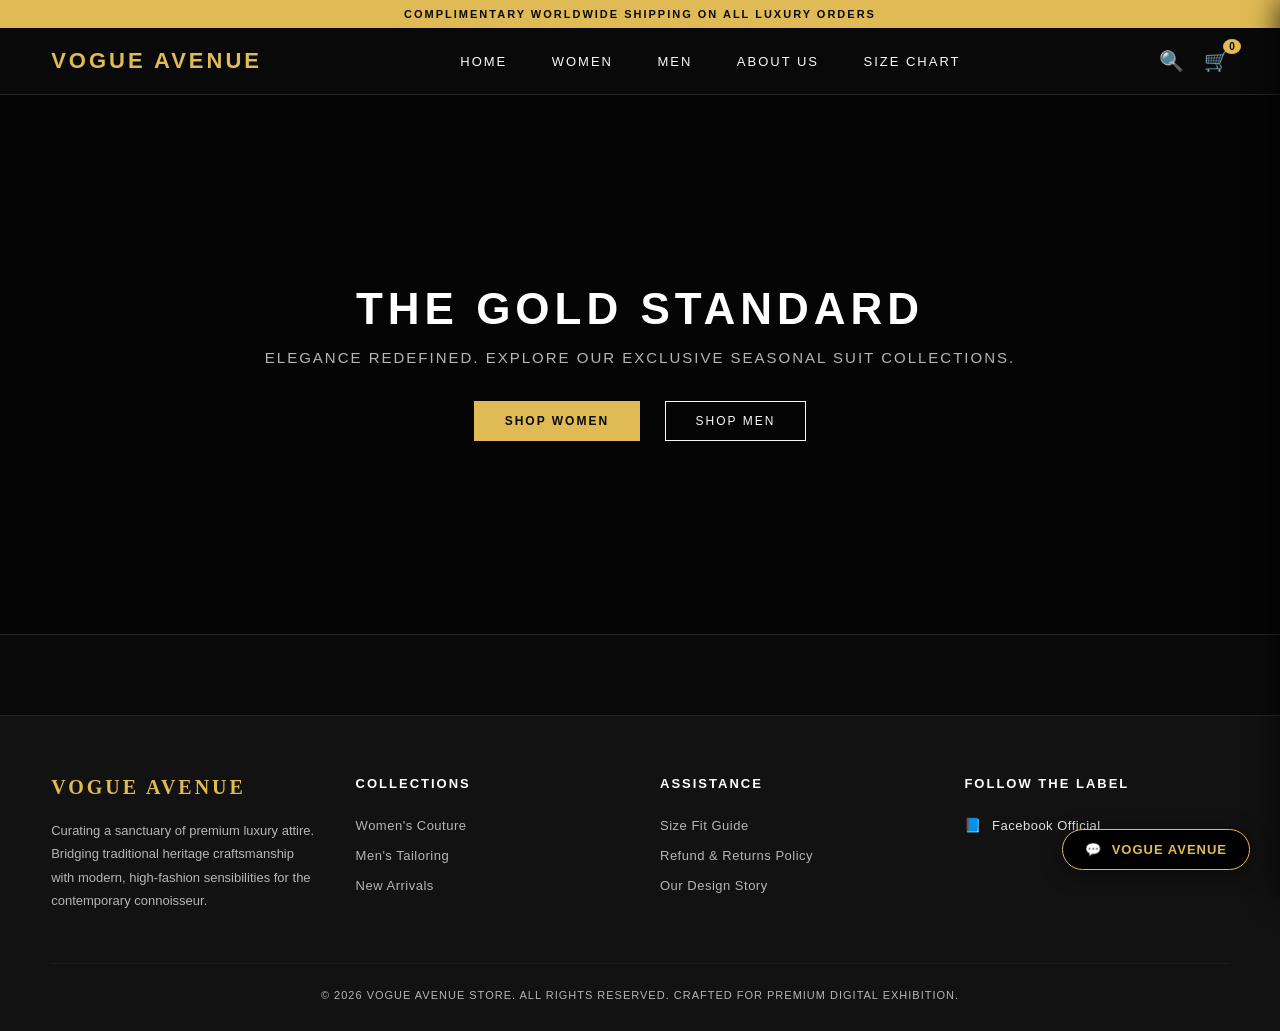
==== index.html @ 8bf95752 "Update index.html" ====
<!DOCTYPE html>
<html lang="en">
<head>
    <meta charset="UTF-8">
    <meta name="viewport" content="width=device-width, initial-scale=1.0">
    <title>Luxury Suits | Black & Gold Collection</title>
    <link rel="stylesheet" href="style.css">
    <link rel="stylesheet" href="https://cdnjs.cloudflare.com/ajax/libs/font-awesome/6.4.0/css/all.min.css">
</head>
<body>

    <div class="announcement-bar">
        Complimentary Worldwide Shipping on All Luxury Orders
    </div>

    <header class="main-header">
        <div class="logo">
            <a href="index.html">Vogue Avenue</a>
        </div>
        <nav class="nav-links">
            <a href="index.html" class="active">Home</a>
            <a href="women.html">Women</a>
            <a href="men.html">Men</a>
            <a href="about.html">About Us</a>
            <a href="size-chart.html">Size Chart</a>
        </nav>
        <div class="header-actions" style="display: flex; align-items: center; gap: 20px;">
            <button id="search-trigger-btn" class="cart-icon-btn" aria-label="Search Site">🔍</button>
            <button class="cart-icon-btn" id="cart-trigger">
                🛒 <span id="cart-count">0</span>
            </button>
        </div>
    </header>

    <div id="search-overlay" class="search-overlay">
        <button class="search-close-btn" id="search-close">&times;</button>
        <div class="search-container">
            <input type="text" id="search-input" placeholder="SEARCH VOGUE AVENUE..." autocomplete="off">
            <div id="search-results-grid" class="products-grid" style="margin-top: 40px;"></div>
        </div>
    </div>

    <section class="hero-banner">
        <div class="hero-content">
            <h1>THE GOLD STANDARD</h1>
            <p>Elegance redefined. Explore our exclusive seasonal suit collections.</p>
            <div class="hero-buttons">
                <a href="women.html" class="btn-gold">Shop Women</a>
                <a href="men.html" class="btn-outline">Shop Men</a>
            </div>
        </div>
    </section>

    <div id="cart-drawer" class="cart-drawer">
        <div class="cart-drawer-header">
            <h3>Your Shopping Bag</h3>
            <button id="cart-close-btn" class="close-btn">&times;</button>
        </div>
        <div id="cart-items-container" class="cart-items-container">
            <p class="empty-message">Your cart is currently empty.</p>
        </div>
        <div class="cart-drawer-footer">
            <div class="cart-total-row">
                <span>Subtotal:</span>
                <span id="cart-subtotal">$0.00</span>
            </div>
            <button class="btn-checkout" onclick="alert('Proceeding to secure checkout gateway...')">Proceed to Checkout</button>
        </div>
    </div>

    <div class="ai-chat-widget">
        <button class="chat-toggle-btn-floating" id="chat-toggle">
            <span>💬</span> Vogue Avenue
        </button>

        <div class="chat-window hidden" id="chat-window">
            <div class="chat-header">
                <div class="chat-avatar">VA</div>
                <div class="chat-status-info">
                    <h4>Vogue Avenue</h4>
                    <p><span class="status-dot"></span> AI Assistant</p>
                </div>
                <button class="chat-close-x" id="chat-close">&times;</button>
            </div>
            <div class="chat-messages" id="chat-messages">
                <div class="message incoming">
                    Welcome to Vogue Avenue. I am your digital concierge. How may I assist you with our collections today?
                </div>
            </div>
            <div class="chat-input-area">
                <input type="text" id="chat-input" placeholder="Ask about styles, sizes..." autocomplete="off">
                <button id="chat-send">Send</button>
            </div>
        </div>
    </div>

    <footer class="site-footer">
        <div class="footer-container">
            <div class="footer-column brand-column">
                <h3 class="footer-logo">Vogue Avenue</h3>
                <p class="footer-description">
                    Curating a sanctuary of premium luxury attire. Bridging traditional heritage craftsmanship with modern, high-fashion sensibilities for the contemporary connoisseur.
                </p>
            </div>
            <div class="footer-column">
                <h4>Collections</h4>
                <ul class="footer-links">
                    <li><a href="women.html">Women's Couture</a></li>
                    <li><a href="men.html">Men's Tailoring</a></li>
                    <li><a href="index.html">New Arrivals</a></li>
                </ul>
            </div>
            <div class="footer-column">
                <h4>Assistance</h4>
                <ul class="footer-links">
                    <li><a href="size-chart.html">Size Fit Guide</a></li>
                    <li><a href="refund-policy.html">Refund & Returns Policy</a></li>
                    <li><a href="about.html">Our Design Story</a></li>
                </ul>
            </div>
            <div class="footer-column">
                <h4>Follow The Label</h4>
                <ul class="footer-links social-links">
                    <li>
                        <a href="https://www.facebook.com/vogueavenuestore/" target="_blank" rel="noopener noreferrer" class="facebook-link">
                            <span class="social-icon">📘</span> Facebook Official
                        </a>
                    </li>
                </ul>
            </div>
        </div>
        <div class="footer-bottom">
            <p>&copy; 2026 Vogue Avenue Store. All Rights Reserved. Crafted for premium digital exhibition.</p>
        </div>
    </footer>

    <script src="app.js"></script>
</body>
</html>
---- style.css ----
/* --- Global Reset & Color Variables --- */
:root {
    --black-primary: #0A0A0A;
    --black-secondary: #121212;
    --gold-primary: #DFBA55;
    --gold-hover: #C59B27;
    --text-light: #F9F9F9;
    --text-muted: #B5B5B5;
    --border-color: #262626;
}

* {
    margin: 0;
    padding: 0;
    box-sizing: border-box;
    font-family: 'Cinzel', 'Didot', 'Helvetica Neue', sans-serif;
    scroll-behavior: smooth;
}

body {
    background-color: var(--black-primary);
    color: var(--text-light);
}

/* --- Layout Components --- */
.announcement-bar {
    background-color: var(--gold-primary);
    color: var(--black-primary);
    text-align: center;
    padding: 8px 0;
    font-size: 11px;
    letter-spacing: 2px;
    text-transform: uppercase;
    font-weight: bold;
}

.main-header {
    background-color: rgba(10, 10, 10, 0.95);
    border-bottom: 1px solid var(--border-color);
    display: flex;
    justify-content: space-between;
    align-items: center;
    padding: 20px 4%;
    position: sticky;
    top: 0;
    z-index: 100;
    backdrop-filter: blur(10px);
}

.logo a {
    color: var(--gold-primary);
    font-size: 22px;
    letter-spacing: 3px;
    text-decoration: none;
    font-weight: 700;
    text-transform: uppercase;
}

.nav-links a {
    color: var(--text-light);
    text-decoration: none;
    text-transform: uppercase;
    letter-spacing: 2px;
    font-size: 13px;
    margin: 0 20px;
    transition: color 0.3s ease;
}

.nav-links a:hover {
    color: var(--gold-primary);
}

.cart-icon-btn {
    background: none;
    border: none;
    color: var(--text-light);
    font-size: 20px;
    cursor: pointer;
    position: relative;
}

.cart-icon-btn:hover {
    color: var(--gold-primary);
}

#cart-count {
    position: absolute;
    top: -10px;
    right: -12px;
    background-color: var(--gold-primary);
    color: var(--black-primary);
    font-size: 10px;
    font-weight: bold;
    border-radius: 50%;
    padding: 2px 6px;
}

/* --- Hero Banner Section --- */
.hero-banner {
    background: linear-gradient(rgba(0,0,0,0.55), rgba(0,0,0,0.55)), url('https://images.unsplash.com/photo-1490481651871-ab68de25d43d?q=80&w=1920') no-repeat center center/cover;
    height: 60vh;
    display: flex;
    align-items: center;
    justify-content: center;
    text-align: center;
    border-bottom: 1px solid var(--border-color);
}

.hero-content h1 {
    font-size: 44px;
    letter-spacing: 5px;
    color: #FFF;
    margin-bottom: 15px;
    text-transform: uppercase;
}

.hero-content p {
    color: var(--text-muted);
    font-size: 15px;
    margin-bottom: 30px;
    letter-spacing: 2px;
    text-transform: uppercase;
}

/* --- Buttons --- */
.btn-gold, .btn-outline {
    display: inline-block;
    padding: 12px 30px;
    text-decoration: none;
    text-transform: uppercase;
    letter-spacing: 2px;
    font-size: 12px;
    margin: 5px 10px;
    transition: all 0.3s ease;
    cursor: pointer;
}

.btn-gold {
    background-color: var(--gold-primary);
    color: var(--black-primary);
    border: 1px solid var(--gold-primary);
    font-weight: bold;
}

.btn-gold:hover {
    background-color: var(--gold-hover);
    border-color: var(--gold-hover);
}

.btn-outline {
    background-color: transparent;
    color: var(--text-light);
    border: 1px solid var(--text-light);
}

.btn-outline:hover {
    border-color: var(--gold-primary);
    color: var(--gold-primary);
}

/* --- Product Display Layout --- */
.container {
    padding: 40px 4%;
}

.category-section {
    margin-bottom: 60px;
}

.section-title {
    text-align: center;
    font-size: 26px;
    letter-spacing: 4px;
    text-transform: uppercase;
    margin-bottom: 40px;
    color: #FFF;
}

.section-title::after {
    content: '';
    display: block;
    width: 50px;
    height: 1px;
    background-color: var(--gold-primary);
    margin: 15px auto 0;
}

.products-grid {
    display: grid;
    grid-template-columns: repeat(auto-fill, minmax(220px, 1fr));
    gap: 30px;
}

.product-card {
    background-color: var(--black-secondary);
    border: 1px solid var(--border-color);
    transition: transform 0.3s ease, border-color 0.3s ease;
    display: flex;
    flex-direction: column;
}

.product-card:hover {
    transform: translateY(-5px);
    border-color: var(--gold-primary);
}

.product-info {
    padding: 20px 15px;
    text-align: center;
    flex-grow: 1;
    display: flex;
    flex-direction: column;
    justify-content: space-between;
}

.product-title {
    font-size: 13px;
    letter-spacing: 1px;
    margin-bottom: 8px;
    color: var(--text-light);
    text-transform: uppercase;
}

.product-price {
    color: var(--gold-primary);
    font-weight: bold;
    font-size: 15px;
    margin-bottom: 15px;
}

.btn-add-cart {
    background-color: transparent;
    border: 1px solid var(--gold-primary);
    color: var(--gold-primary);
    padding: 10px 0;
    text-transform: uppercase;
    font-size: 11px;
    letter-spacing: 1px;
    cursor: pointer;
    transition: all 0.3s ease;
    width: 100%;
    font-weight: bold;
}

.btn-add-cart:hover {
    background-color: var(--gold-primary);
    color: var(--black-primary);
}

/* --- Dynamic Product Selection Modal System --- */
.product-modal-overlay {
    position: fixed;
    top: 0;
    left: 0;
    width: 100%;
    height: 100%;
    background-color: rgba(0, 0, 0, 0.85);
    z-index: 2500;
    backdrop-filter: blur(5px);
}

.product-modal {
    position: fixed;
    top: 50%;
    left: 50%;
    transform: translate(-50%, -50%);
    width: 90%;
    max-width: 700px;
    max-height: 85vh;
    background-color: var(--black-secondary);
    border: 1px solid var(--border-color);
    box-shadow: 0 20px 50px rgba(0,0,0,0.7);
    z-index: 2600;
    overflow-y: auto;
    animation: modalReveal 0.35s cubic-bezier(0.25, 1, 0.5, 1) forwards;
}

@keyframes modalReveal {
    from { opacity: 0; transform: translate(-50%, -46%) scale(0.96); }
    to { opacity: 1; transform: translate(-50%, -50%) scale(1); }
}

.modal-close-btn {
    position: absolute;
    top: 15px;
    right: 20px;
    background: none;
    border: none;
    color: var(--text-light);
    font-size: 30px;
    cursor: pointer;
    z-index: 10;
    transition: color 0.2s;
}

.modal-close-btn:hover {
    color: var(--gold-primary);
}

.modal-content {
    display: flex;
    flex-direction: column;
}

@media (min-width: 650px) {
    .modal-content {
        flex-direction: row;
    }
    .modal-image {
        width: 45%;
    }
    .modal-details {
        width: 55%;
    }
}

.modal-image img {
    width: 100%;
    height: 100%;
    min-height: 350px;
    object-fit: cover;
}

.modal-details {
    padding: 35px 25px;
    display: flex;
    flex-direction: column;
    justify-content: center;
}

.modal-details h2 {
    font-size: 20px;
    letter-spacing: 2px;
    margin-bottom: 10px;
    text-transform: uppercase;
    color: #FFF;
}

.modal-price {
    color: var(--gold-primary);
    font-size: 18px;
    font-weight: bold;
    margin-bottom: 25px;
}

.btn-add-to-cart-modal {
    background-color: var(--gold-primary);
    color: var(--black-primary);
    border: 1px solid var(--gold-primary);
    padding: 12px 0;
    text-transform: uppercase;
    font-weight: bold;
    letter-spacing: 2px;
    cursor: pointer;
    transition: all 0.3s ease;
    width: 100%;
    margin-top: 15px;
}

.btn-add-to-cart-modal:hover {
    background-color: var(--gold-hover);
    border-color: var(--gold-hover);
}

/* --- Interactive Cart Drawer --- */
.cart-drawer {
    position: fixed;
    top: 0;
    right: -360px;
    width: 360px;
    height: 100%;
    background-color: var(--black-secondary);
    border-left: 1px solid var(--border-color);
    box-shadow: -5px 0 25px rgba(0,0,0,0.6);
    z-index: 1000;
    transition: right 0.3s ease;
    display: flex;
    flex-direction: column;
}

.cart-drawer.open {
    right: 0;
}

.cart-drawer-header {
    padding: 20px;
    border-bottom: 1px solid var(--border-color);
    display: flex;
    justify-content: space-between;
    align-items: center;
}

.cart-drawer-header h3 {
    text-transform: uppercase;
    letter-spacing: 2px;
    font-size: 15px;
}

.close-btn {
    background: none;
    border: none;
    color: var(--text-light);
    font-size: 28px;
    cursor: pointer;
}

.cart-items-container {
    padding: 20px;
    flex-grow: 1;
    overflow-y: auto;
}

.empty-message {
    text-align: center;
    color: var(--text-muted);
    margin-top: 40px;
    font-size: 13px;
    letter-spacing: 1px;
}

.cart-item {
    display: flex;
    align-items: center;
    margin-bottom: 15px;
    border-bottom: 1px solid var(--border-color);
    padding-bottom: 15px;
}

.cart-item-details {
    flex-grow: 1;
}

.cart-item-title {
    font-size: 12px;
    margin-bottom: 4px;
    text-transform: uppercase;
    letter-spacing: 0.5px;
}

.cart-item-price {
    color: var(--gold-primary);
    font-size: 13px;
    font-weight: bold;
}

.cart-item-remove {
    background: none;
    border: none;
    color: #C94C4C;
    cursor: pointer;
    font-size: 11px;
    text-transform: uppercase;
    letter-spacing: 1px;
    margin-top: 5px;
}

.cart-drawer-footer {
    padding: 20px;
    border-top: 1px solid var(--border-color);
    background-color: var(--black-primary);
}

.cart-total-row {
    display: flex;
    justify-content: space-between;
    margin-bottom: 15px;
    font-size: 15px;
    letter-spacing: 1px;
    text-transform: uppercase;
}

.btn-checkout {
    width: 100%;
    background-color: var(--gold-primary);
    color: var(--black-primary);
    border: none;
    padding: 12px 0;
    text-transform: uppercase;
    font-weight: bold;
    letter-spacing: 2px;
    cursor: pointer;
    transition: background-color 0.3s;
}

.btn-checkout:hover {
    background-color: var(--gold-hover);
}

.cart-overlay {
    display: none;
    position: fixed;
    top: 0;
    left: 0;
    width: 100%;
    height: 100%;
    background-color: rgba(0,0,0,0.75);
    z-index: 999;
}

.cart-overlay.visible {
    display: block;
}

.main-footer {
    text-align: center;
    padding: 40px 0;
    border-top: 1px solid var(--border-color);
    font-size: 11px;
    color: var(--text-muted);
    letter-spacing: 1px;
}

/* --- Product Variants Styles --- */
.product-variants {
    margin-top: 5px;
    margin-bottom: 15px;
    display: flex;
    flex-direction: column;
    gap: 15px;
}

.variant-section {
    display: flex;
    flex-direction: column;
    gap: 6px;
}

.variant-label {
    font-size: 11px;
    text-transform: uppercase;
    letter-spacing: 1px;
    color: var(--text-muted);
    text-align: left;
    font-weight: 600;
}

/* Color Swatches */
.color-swatches {
    display: flex;
    justify-content: flex-start;
    gap: 10px;
    flex-wrap: wrap;
    max-width: 100%;
    padding: 2px 0;
}

.swatch {
    width: 24px;
    height: 24px;
    border-radius: 50%;
    border: 2px solid #222;
    cursor: pointer;
    transition: all 0.2s ease;
}

.swatch:hover {
    transform: scale(1.15);
}

.swatch.active {
    border-color: var(--gold-primary);
    box-shadow: 0 0 8px rgba(223, 186, 85, 0.6);
}

/* Size Options Selector */
.size-selector {
    width: 100%;
    background-color: var(--black-primary);
    color: var(--text-light);
    border: 1px solid var(--border-color);
    padding: 8px 12px;
    font-size: 12px;
    letter-spacing: 1px;
    text-transform: uppercase;
    outline: none;
    cursor: pointer;
    transition: border-color 0.3s ease;
}

.size-selector:focus {
    border-color: var(--gold-primary);
}

/* Product Card Image Container */
.image-container {
    position: relative;
    width: 100%;
    height: 340px;
    overflow: hidden;
    background-color: #000;
}

.product-image {
    width: 100%;
    height: 100%;
    object-fit: cover;
    transition: transform 0.5s ease;
}

.product-card:hover .product-image {
    transform: scale(1.04);
}

/* Cart Item Variant Metadata Display */
.cart-item-meta {
    font-size: 11px;
    color: var(--text-muted);
    text-transform: uppercase;
    letter-spacing: 0.5px;
    margin-top: 3px;
    margin-bottom: 5px;
}

/* --- AI Chatbot Widget --- */
.ai-chat-widget {
    position: fixed;
    bottom: 30px;
    right: 30px;
    z-index: 2000;
}

.chat-toggle-btn-floating {
    display: flex;
    align-items: center;
    gap: 10px;
    background-color: #000000;
    color: var(--gold-primary);
    border: 1px solid var(--gold-primary);
    padding: 12px 22px;
    border-radius: 50px;
    cursor: pointer;
    font-size: 13px;
    font-weight: 600;
    letter-spacing: 1px;
    text-transform: uppercase;
    box-shadow: 0 4px 20px rgba(0, 0, 0, 0.5);
    transition: all 0.3s ease;
}

.chat-toggle-btn-floating:hover {
    background-color: var(--gold-primary);
    color: #000000;
    transform: translateY(-2px);
}

.chat-window {
    position: absolute;
    bottom: 70px;
    right: 0;
    width: 350px;
    height: 480px;
    background-color: #0F0F0F;
    border: 1px solid var(--border-color);
    border-radius: 8px;
    box-shadow: 0 10px 40px rgba(0, 0, 0, 0.6);
    display: flex;
    flex-direction: column;
    overflow: hidden;
    transition: opacity 0.3s ease, transform 0.3s ease;
}

/* --- Utility Toggle States for Chat Window --- */
.chat-window.hidden {
    display: none !important;
    opacity: 0;
    pointer-events: none;
    transform: translateY(20px);
}

.chat-window.active {
    display: flex !important;
    opacity: 1;
    pointer-events: auto;
    transform: translateY(0);
    transition: opacity 0.3s ease, transform 0.3s ease;
}

/* Floating button initialization smoothing */
.chat-toggle-btn-floating {
    transition: transform 0.2s ease, background-color 0.2s ease;
}
.chat-header {
    display: flex;
    align-items: center;
    padding: 15px 20px;
    background-color: #000000;
    border-bottom: 1px solid var(--border-color);
}

.chat-avatar {
    width: 32px;
    height: 32px;
    background-color: #1A1A1A;
    border-radius: 50%;
    display: flex;
    align-items: center;
    justify-content: center;
    color: var(--gold-primary);
    margin-right: 12px;
    font-weight: bold;
    font-size: 14px;
}

.chat-status-info h4 {
    color: #ffffff;
    margin: 0;
    font-size: 14px;
    letter-spacing: 0.5px;
    text-transform: uppercase;
}

.chat-status-info p {
    color: #888888;
    margin: 2px 0 0 0;
    font-size: 11px;
    display: flex;
    align-items: center;
    gap: 5px;
}

.status-dot {
    width: 6px;
    height: 6px;
    background-color: #00ff66;
    border-radius: 50%;
}

.chat-close-x {
    background: none;
    border: none;
    color: #ffffff;
    font-size: 22px;
    cursor: pointer;
    margin-left: auto;
    opacity: 0.7;
    transition: opacity 0.2s;
}

.chat-close-x:hover {
    opacity: 1;
    color: var(--gold-primary);
}

.chat-messages {
    flex: 1;
    padding: 20px;
    overflow-y: auto;
    display: flex;
    flex-direction: column;
    gap: 15px;
}

.message {
    max-width: 80%;
    padding: 10px 14px;
    border-radius: 6px;
    font-size: 13px;
    line-height: 1.5;
}

.message.incoming {
    background-color: var(--black-secondary);
    color: #E0E0E0;
    align-self: flex-start;
    border: 1px solid var(--border-color);
}

.message.outgoing {
    background-color: var(--gold-primary);
    color: #000000;
    align-self: flex-end;
    font-weight: 500;
}

.chat-input-area {
    display: flex;
    padding: 15px;
    background-color: #000000;
    border-top: 1px solid var(--border-color);
    gap: 10px;
}

.chat-input-area input {
    flex: 1;
    background-color: var(--black-secondary);
    border: 1px solid var(--border-color);
    color: #ffffff;
    padding: 10px 15px;
    border-radius: 4px;
    font-size: 13px;
    outline: none;
}

.chat-input-area input:focus {
    border-color: var(--gold-primary);
}

.chat-input-area button {
    background: none;
    border: none;
    color: var(--gold-primary);
    font-size: 15px;
    cursor: pointer;
    padding: 0 5px;
}

/* --- Site-Wide Search Overlay --- */
.search-overlay {
    position: fixed;
    top: 0;
    left: 0;
    width: 100%;
    height: 100%;
    background-color: rgba(10, 10, 10, 0.98);
    z-index: 3000;
    display: none;
    flex-direction: column;
    padding: 80px 4%;
    overflow-y: auto;
}

.search-overlay.active {
    display: flex;
}

.search-container {
    max-width: 1200px;
    width: 100%;
    margin: 0 auto;
}

#search-input {
    width: 100%;
    background: transparent;
    border: none;
    border-bottom: 2px solid var(--border-color);
    color: #FFF;
    font-size: 32px;
    font-family: 'Cinzel', serif;
    letter-spacing: 2px;
    padding: 15px 0;
    outline: none;
    text-transform: uppercase;
    transition: border-color 0.3s ease;
}

#search-input:focus {
    border-color: var(--gold-primary);
}

.search-close-btn {
    position: absolute;
    top: 30px;
    right: 4%;
    background: none;
    border: none;
    color: #FFF;
    font-size: 40px;
    cursor: pointer;
    transition: color 0.2s;
}

.search-close-btn:hover {
    color: var(--gold-primary);
}

/* --- Sophisticated Site Footer Layout --- */
/* --- Sophisticated Site Footer Layout --- */
.site-footer {
    background-color: var(--black-secondary) !important;
    border-top: 1px solid var(--border-color);
    padding: 60px 4% 30px 4% !important;
    margin-top: 80px;
    display: block !important;
    position: relative !important;
    clear: both !important;
    width: 100%;
}

.footer-container {
    max-width: 1200px;
    margin: 0 auto;
    display: grid;
    grid-template-columns: repeat(auto-fit, minmax(220px, 1fr));
    gap: 40px;
}

.footer-column {
    display: flex;
    flex-direction: column;
    align-items: flex-start;
    text-align: left;
}

.footer-column h4 {
    color: #FFFFFF;
    font-size: 13px;
    text-transform: uppercase;
    letter-spacing: 2px;
    margin-bottom: 25px;
    font-weight: 600;
}

.footer-logo {
    color: var(--gold-primary);
    font-family: 'Cinzel', serif;
    font-size: 20px;
    letter-spacing: 3px;
    text-transform: uppercase;
    margin-bottom: 20px;
}

.footer-description {
    color: var(--text-muted);
    font-size: 13px;
    line-height: 1.8;
}

/* Complete removal of bullet points and browser default spacing */
.footer-links {
    list-style: none !important;
    list-style-type: none !important;
    padding: 0 !important;
    margin: 0 !important;
    text-align: left;
}

.footer-links li {
    list-style: none !important;
    list-style-type: none !important;
    padding: 0 !important;
    margin-bottom: 12px;
}

.footer-links a {
    color: var(--text-muted);
    text-decoration: none;
    font-size: 13px;
    letter-spacing: 0.5px;
    transition: color 0.2s ease, padding-left 0.2s ease;
    display: inline-block;
}

.footer-links a:hover {
    color: var(--gold-primary);
    padding-left: 4px;
}

.social-links a.facebook-link {
    color: #E0E0E0;
    font-weight: 500;
}

.social-links a.facebook-link:hover {
    color: var(--gold-primary);
}

.social-icon {
    margin-right: 6px;
    font-size: 14px;
}

/* Legal Footer Ribbon */
.footer-bottom {
    max-width: 1200px;
    margin: 50px auto 0 auto;
    padding-top: 25px;
    border-top: 1px solid var(--border-color);
    text-align: center;
    width: 100%;
}

.footer-bottom p {
    font-size: 11px;
    color: var(--text-muted);
    letter-spacing: 1px;
    text-transform: uppercase;
}

/* Responsive Overrides */
@media (max-width: 768px) {
    .footer-container {
        grid-template-columns: 1fr;
        gap: 35px;
        text-align: center;
    }
    .footer-column {
        align-items: center;
        text-align: center;
    }
    .footer-links {
        text-align: center;
    }
    .footer-links a:hover {
        padding-left: 0;
    }
}

/* Facebook Specific Highlight Style */
.social-links a.facebook-link {
    color: #E0E0E0;
    font-weight: 500;
}

.social-links a.facebook-link:hover {
    color: #4267B2; /* Subtle structural brand nod on absolute hover focus */
}

.social-icon {
    margin-right: 6px;
    font-size: 14px;
}

/* Legal Footer Ribbon */
.footer-bottom {
    max-width: 1200px;
    margin: 50px auto 0 auto;
    padding-top: 25px;
    border-top: 1px solid rgba(255, 255, 255, 0.05);
    text-align: center;
}

.footer-bottom p {
    font-size: 11px;
    color: var(--text-muted);
    letter-spacing: 1px;
    text-transform: uppercase;
}

/* Mobile Responsiveness Adjustment */
@media (max-width: 768px) {
    .footer-container {
        grid-template-columns: 1fr;
        gap: 30px;
        text-align: center;
    }
    
    .footer-links a:hover {
        padding-left: 0;
    }
}
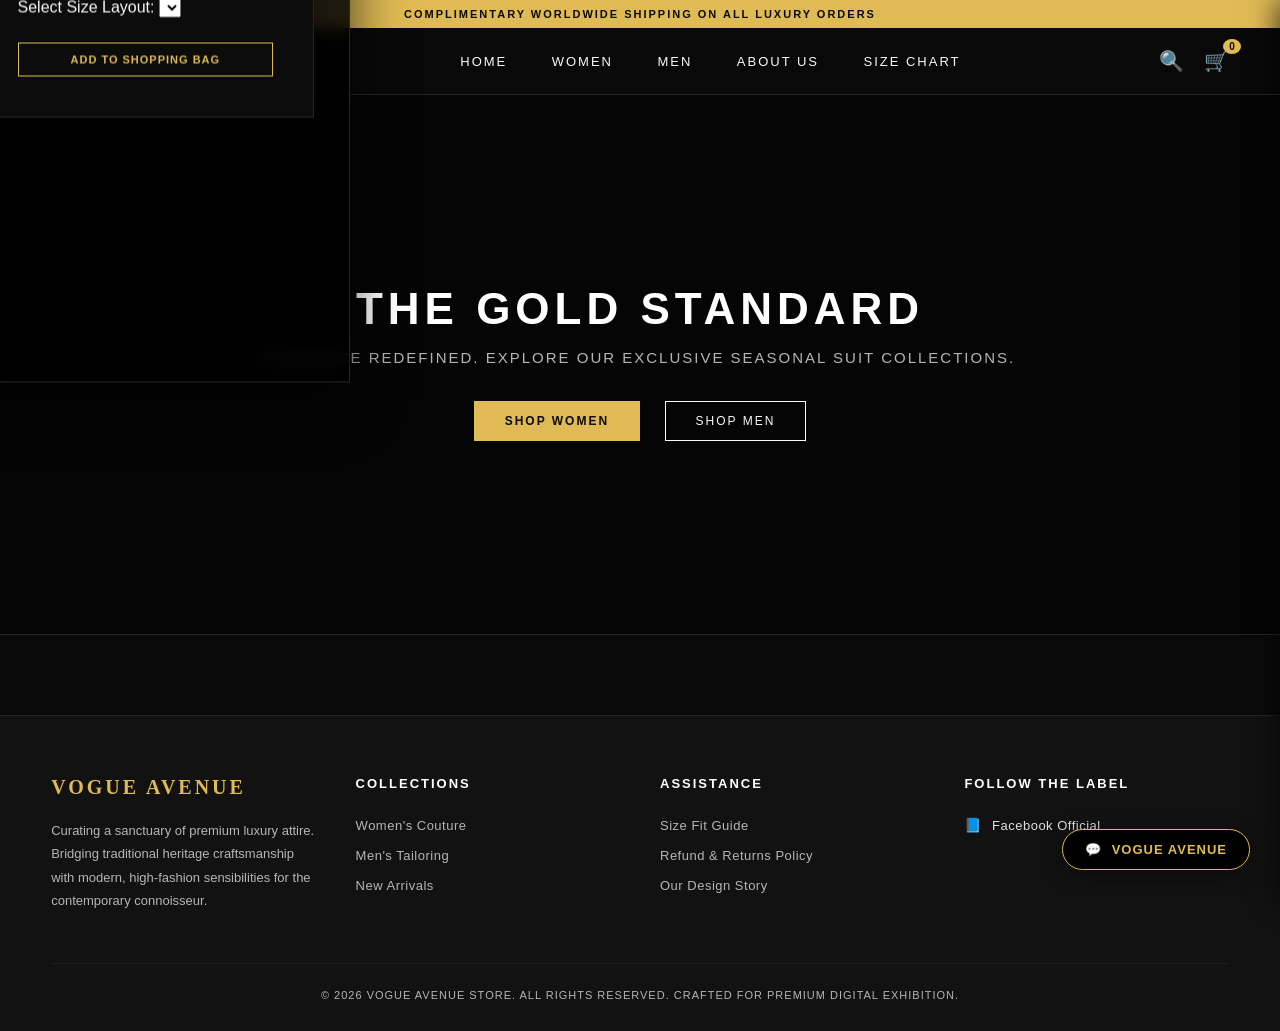
==== commit 74e1b502: "Update index.html" ====
--- a/index.html
+++ b/index.html
@@ -134,6 +134,26 @@
         </div>
     </footer>
 
+   <div id="product-modal" class="product-modal">
+        <div class="modal-content">
+            <button class="modal-close-btn" id="modal-close-btn" aria-label="Close overlay">&times;</button>
+            <div class="modal-left" id="modal-product-img-container">
+                </div>
+            <div class="modal-right">
+                <h2 id="modal-product-title" style="color: #fff; margin: 0 0 10px 0; font-size: 24px; font-family: inherit; letter-spacing: 1px;"></h2>
+                <p id="modal-product-price" style="color: var(--gold-primary, #d4af37); font-size: 20px; font-weight: 600; margin: 0 0 25px 0;"></p>
+                
+                <div class="product-options-wrapper" style="align-items: flex-start;">
+                    <label for="modal-size-selector">Select Size Layout:</label>
+                    <select id="modal-size-selector" class="luxury-size-selector">
+                        </select>
+                </div>
+                
+                <button id="modal-add-to-bag-btn" class="btn-add-cart" style="margin-top: 25px; width: 100%;">Add To Shopping Bag</button>
+            </div>
+        </div>
+    </div>
+
     <script src="app.js"></script>
 </body>
 </html>
--- a/style.css
+++ b/style.css
@@ -1039,3 +1039,130 @@
         padding-left: 0;
     }
 }
+/* ==========================================
+   CENTRAL ALIGNMENT CORRECTIONS
+   ========================================== */
+.products-grid {
+    display: grid;
+    grid-template-columns: repeat(auto-fit, minmax(280px, 1fr));
+    gap: 40px 30px;
+    justify-content: center;   /* Centers cards horizontally if row isn't full */
+    justify-items: center;     /* Centers internal card contents */
+    max-width: 1200px;
+    margin: 0 auto !important; /* Centers entire container section block */
+    width: 100%;
+}
+
+/* Ensure individual product cards stack symmetrically */
+.product-card {
+    width: 100%;
+    max-width: 320px; 
+    display: flex;
+    flex-direction: column;
+    align-items: center;       /* Centers text data inside card */
+    text-align: center;
+}
+
+.product-info {
+    display: flex;
+    flex-direction: column;
+    align-items: center;       /* Centers product text info elements */
+    width: 100%;
+    padding: 15px 5px;
+}
+
+/* ==========================================
+   PREMIUM LUXURY QUICK-VIEW MODAL WINDOW
+   ========================================== */
+.product-modal {
+    position: fixed;
+    top: 0;
+    left: 0;
+    width: 100%;
+    height: 100%;
+    background-color: rgba(0, 0, 0, 0.85);
+    backdrop-filter: blur(8px);
+    display: flex;
+    justify-content: center;
+    align-items: center;
+    z-index: 3000;
+    opacity: 0;
+    pointer-events: none;
+    transition: opacity 0.3s cubic-bezier(0.25, 1, 0.5, 1);
+}
+
+.product-modal.active {
+    opacity: 1;
+    pointer-events: auto;
+}
+
+.modal-content {
+    background-color: #0c0c0c;
+    border: 1px solid var(--border-color, #d4af37);
+    padding: 40px;
+    max-width: 750px;
+    width: 90%;
+    position: relative;
+    display: flex;
+    gap: 35px;
+    box-shadow: 0 20px 50px rgba(0, 0, 0, 0.5);
+    transform: translateY(20px);
+    transition: transform 0.3s ease;
+}
+
+.product-modal.active .modal-content {
+    transform: translateY(0);
+}
+
+.modal-close-btn {
+    position: absolute;
+    top: 15px;
+    right: 20px;
+    background: none;
+    border: none;
+    color: #ffffff;
+    font-size: 32px;
+    cursor: pointer;
+    transition: color 0.2s ease;
+}
+
+.modal-close-btn:hover {
+    color: var(--gold-primary, #d4af37);
+}
+
+.modal-left {
+    flex: 1;
+    max-width: 320px;
+}
+
+.modal-left img {
+    width: 100%;
+    height: 400px;
+    object-fit: cover;
+    border: 1px solid rgba(255, 255, 255, 0.1);
+}
+
+.modal-right {
+    flex: 1;
+    display: flex;
+    flex-direction: column;
+    justify-content: center;
+    text-align: left;
+}
+
+/* Mobile Responsiveness for Quick View Modal */
+@media (max-width: 768px) {
+    .modal-content {
+        flex-direction: column;
+        padding: 30px 20px;
+        max-height: 85vh;
+        overflow-y: auto;
+        gap: 20px;
+    }
+    .modal-left {
+        max-width: 100%;
+    }
+    .modal-left img {
+        height: 280px;
+    }
+}
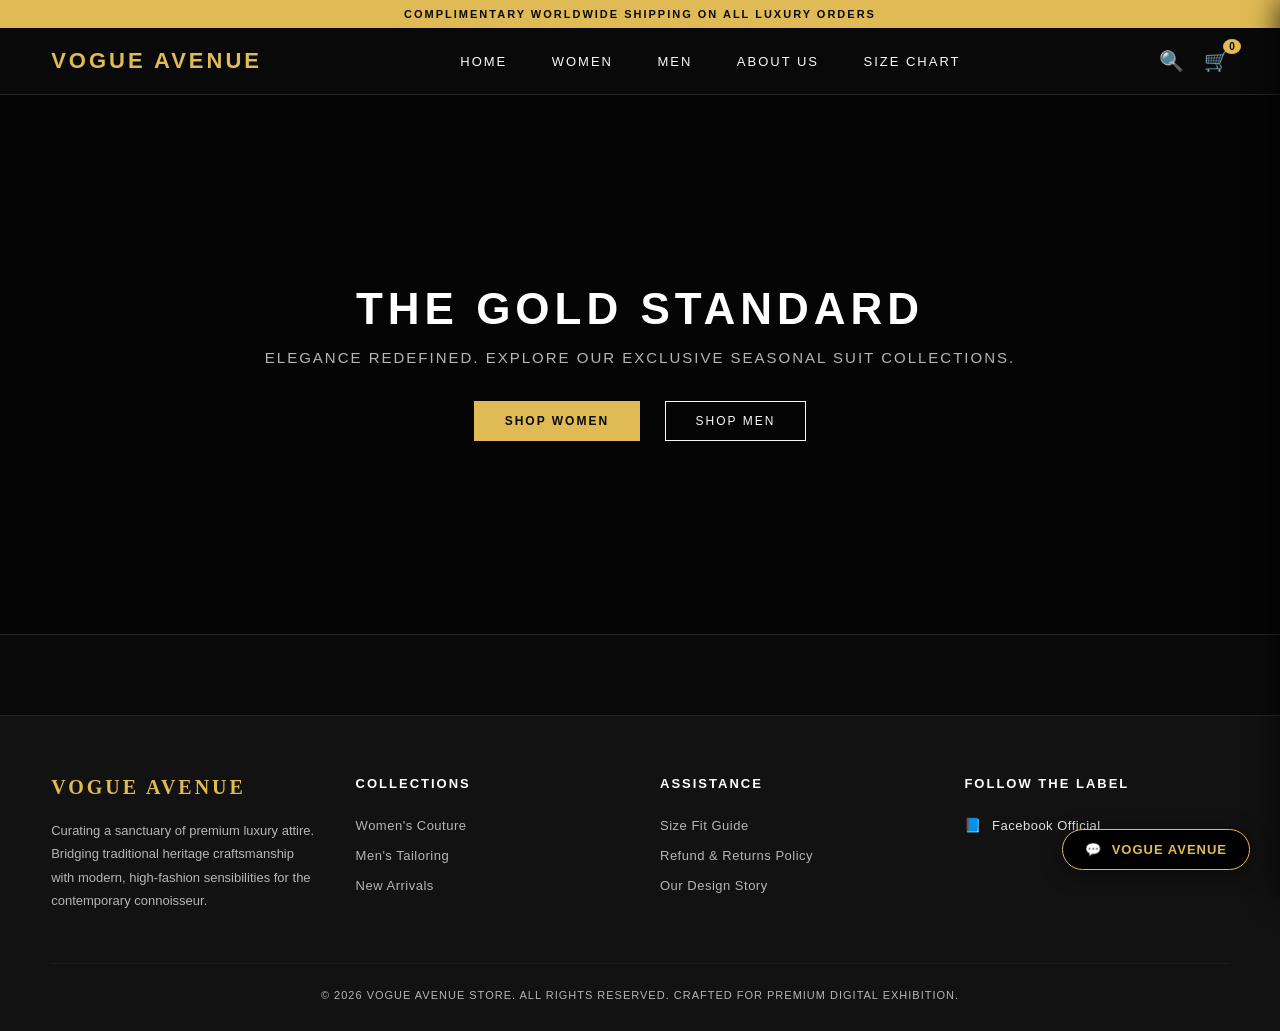
==== commit dbb3fb20: "Update index.html" ====
--- a/index.html
+++ b/index.html
@@ -134,26 +134,6 @@
         </div>
     </footer>
 
-   <div id="product-modal" class="product-modal">
-        <div class="modal-content">
-            <button class="modal-close-btn" id="modal-close-btn" aria-label="Close overlay">&times;</button>
-            <div class="modal-left" id="modal-product-img-container">
-                </div>
-            <div class="modal-right">
-                <h2 id="modal-product-title" style="color: #fff; margin: 0 0 10px 0; font-size: 24px; font-family: inherit; letter-spacing: 1px;"></h2>
-                <p id="modal-product-price" style="color: var(--gold-primary, #d4af37); font-size: 20px; font-weight: 600; margin: 0 0 25px 0;"></p>
-                
-                <div class="product-options-wrapper" style="align-items: flex-start;">
-                    <label for="modal-size-selector">Select Size Layout:</label>
-                    <select id="modal-size-selector" class="luxury-size-selector">
-                        </select>
-                </div>
-                
-                <button id="modal-add-to-bag-btn" class="btn-add-cart" style="margin-top: 25px; width: 100%;">Add To Shopping Bag</button>
-            </div>
-        </div>
-    </div>
-
-    <script src="app.js"></script>
+      <script src="app.js"></script>
 </body>
 </html>
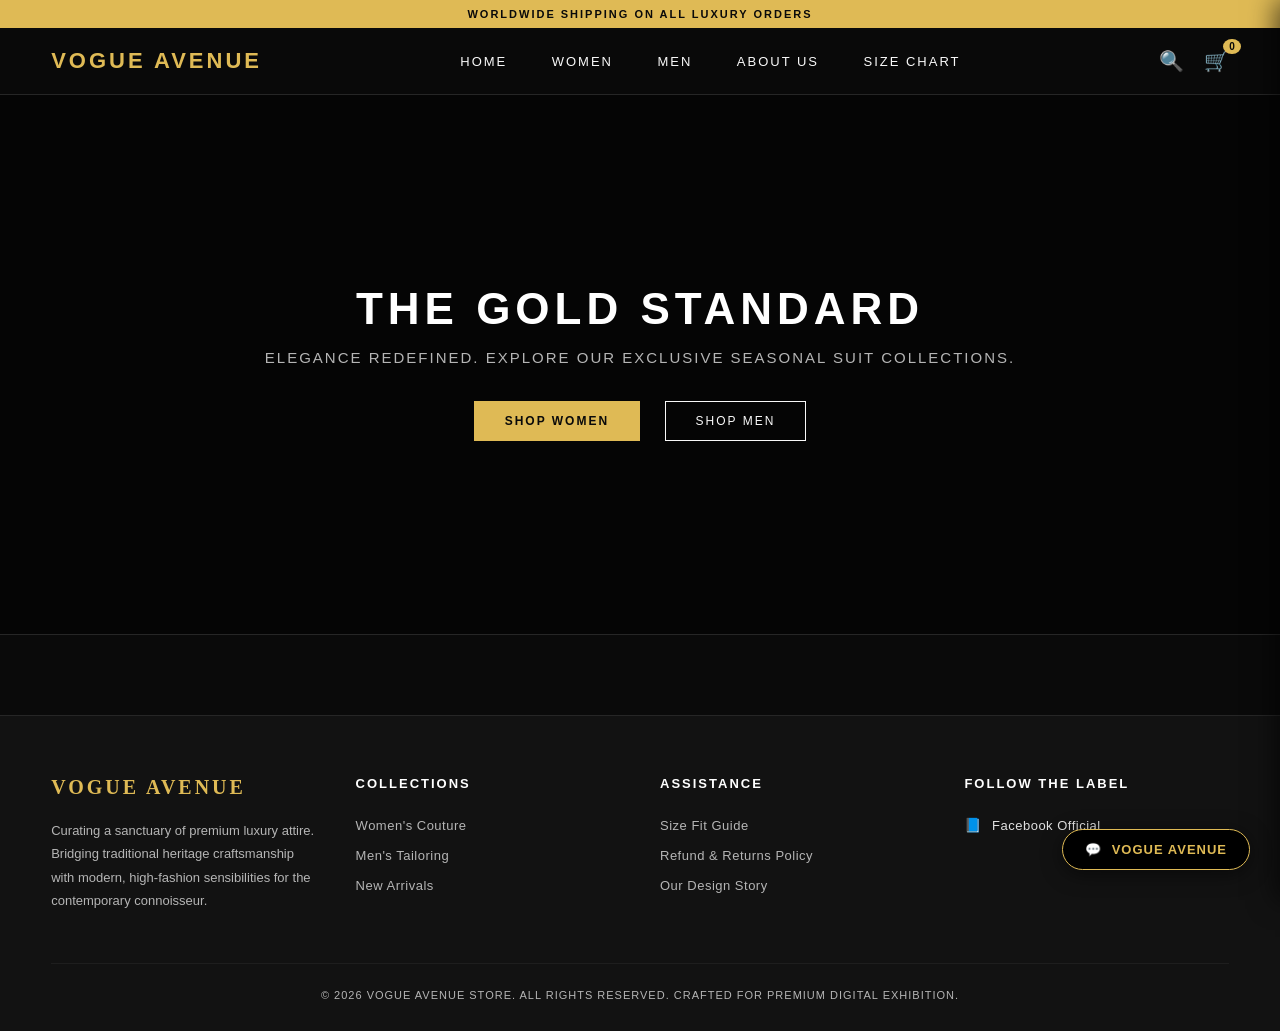
==== commit 2c034554: "Update index.html" ====
--- a/index.html
+++ b/index.html
@@ -10,7 +10,7 @@
 <body>
 
     <div class="announcement-bar">
-        Complimentary Worldwide Shipping on All Luxury Orders
+        Worldwide Shipping on All Luxury Orders
     </div>
 
     <header class="main-header">
@@ -134,6 +134,6 @@
         </div>
     </footer>
 
-      <script src="app.js"></script>
+    <script src="app.js"></script>
 </body>
 </html>
--- a/style.css
+++ b/style.css
@@ -1166,3 +1166,155 @@
         height: 280px;
     }
 }
+/* ==========================================
+   TABLET RESPONSIVENESS (Max-Width: 992px)
+   ========================================== */
+@media (max-width: 992px) {
+    .container {
+        width: 95%;
+        padding: 0 15px;
+    }
+
+    /* Adjust navbar spacing */
+    nav {
+        padding: 15px 20px;
+    }
+
+    .nav-links {
+        gap: 20px;
+        font-size: 13px;
+    }
+
+    /* Adjust hero text scaling */
+    .hero-content h1 {
+        font-size: 3rem;
+    }
+
+    /* Set product grid to a clean 2-column or 3-column layout */
+    .products-grid {
+        grid-template-columns: repeat(auto-fit, minmax(240px, 1fr));
+        gap: 25px 20px;
+    }
+}
+
+/* ==========================================
+   MOBILE RESPONSIVENESS (Max-Width: 768px)
+   ========================================== */
+@media (max-width: 768px) {
+    /* --- Navigation Bar Restructuring --- */
+    nav {
+        flex-direction: column;
+        gap: 15px;
+        text-align: center;
+        padding: 15px 10px;
+    }
+
+    .nav-links {
+        display: flex;
+        justify-content: center;
+        flex-wrap: wrap;
+        gap: 15px;
+        width: 100%;
+    }
+
+    .nav-icons {
+        width: 100%;
+        justify-content: center;
+        margin-top: 5px;
+        gap: 25px;
+    }
+
+    /* --- Hero Presentation --- */
+    .hero {
+        height: 60vh; /* Slightly shorter viewport frame on mobile */
+        padding: 0 20px;
+    }
+
+    .hero-content h1 {
+        font-size: 2.2rem;
+        letter-spacing: 2px;
+        line-height: 1.3;
+    }
+
+    .hero-content p {
+        font-size: 14px;
+        margin-bottom: 20px;
+    }
+
+    /* --- Product Grid Corrections --- */
+    .products-grid {
+        /* Forces exactly 2 sleek columns on small phones instead of stacking into 1 massive card */
+        grid-template-columns: repeat(2, 1fr) !important; 
+        gap: 15px 10px;
+        padding: 0 10px;
+    }
+
+    .product-card {
+        max-width: 100%; /* Allows card to naturally match the half-screen layout */
+    }
+
+    .product-image {
+        height: 220px; /* Shorter image containers for tighter presentation mobile view */
+    }
+
+    .product-title {
+        font-size: 13px;
+        letter-spacing: 0.5px;
+        margin: 5px 0;
+        height: 36px; /* Caps height so alternating title lengths don't break row alignments */
+        overflow: hidden;
+    }
+
+    .product-price {
+        font-size: 12px;
+        margin-bottom: 10px;
+    }
+
+    /* Adjust inputs and dropdown interfaces inside product card */
+    .product-options-wrapper label {
+        font-size: 9px;
+    }
+
+    .luxury-size-selector {
+        padding: 8px 10px;
+        font-size: 11px;
+    }
+
+    .btn-add-cart {
+        padding: 10px 12px;
+        font-size: 11px;
+        letter-spacing: 1px;
+    }
+
+    /* --- Cart Side Drawer Adjustments --- */
+    .cart-drawer {
+        width: 100% !important; /* Forces drawer to occupy full-width space rather than overlapping */
+        right: -100%;
+    }
+    
+    /* --- Footer Refactoring --- */
+    .footer-container {
+        flex-direction: column;
+        text-align: center;
+        gap: 30px;
+    }
+}
+
+/* ==========================================
+   EXTRA SMALL DEVICES (Max-Width: 480px)
+   ========================================== */
+@media (max-width: 480px) {
+    .hero-content h1 {
+        font-size: 1.8rem;
+    }
+    
+    .products-grid {
+        /* Standard small devices scale optimization */
+        grid-template-columns: repeat(2, 1fr) !important;
+        gap: 10px;
+    }
+
+    .product-image {
+        height: 180px; 
+    }
+}
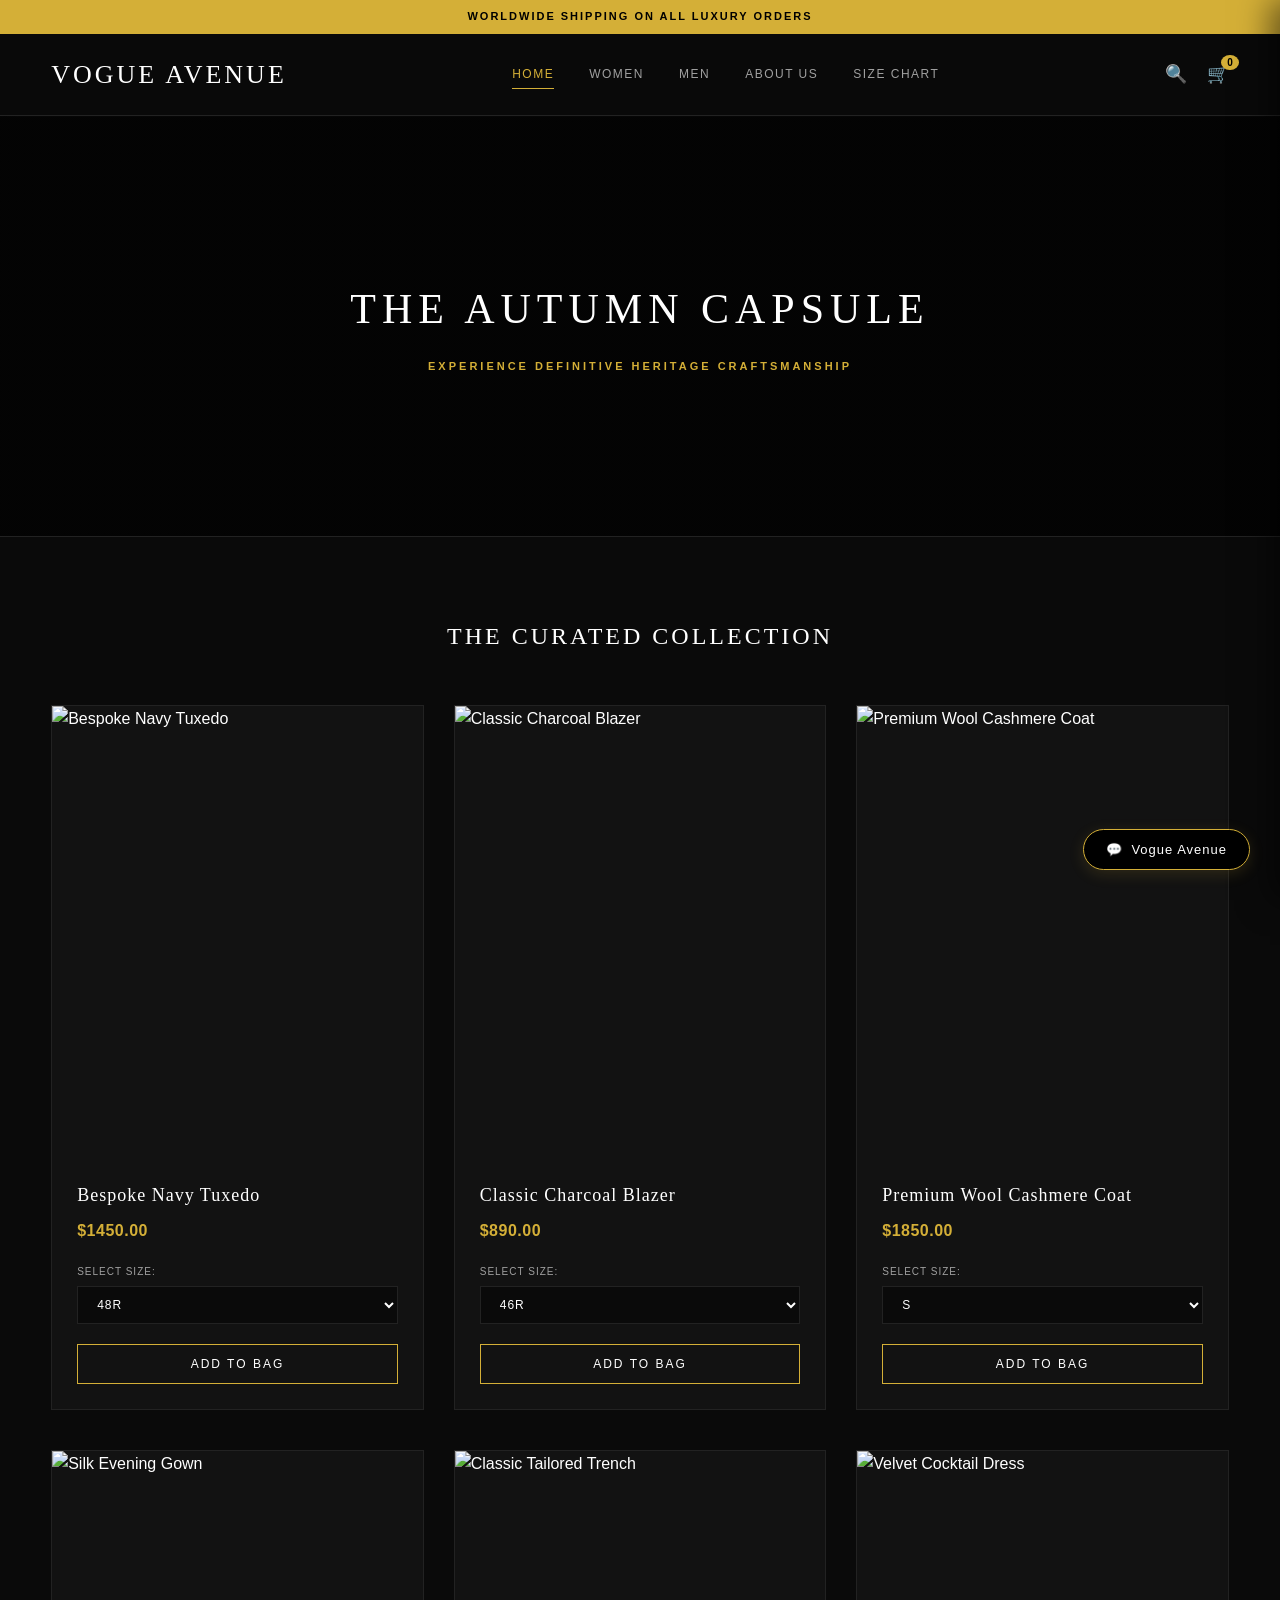
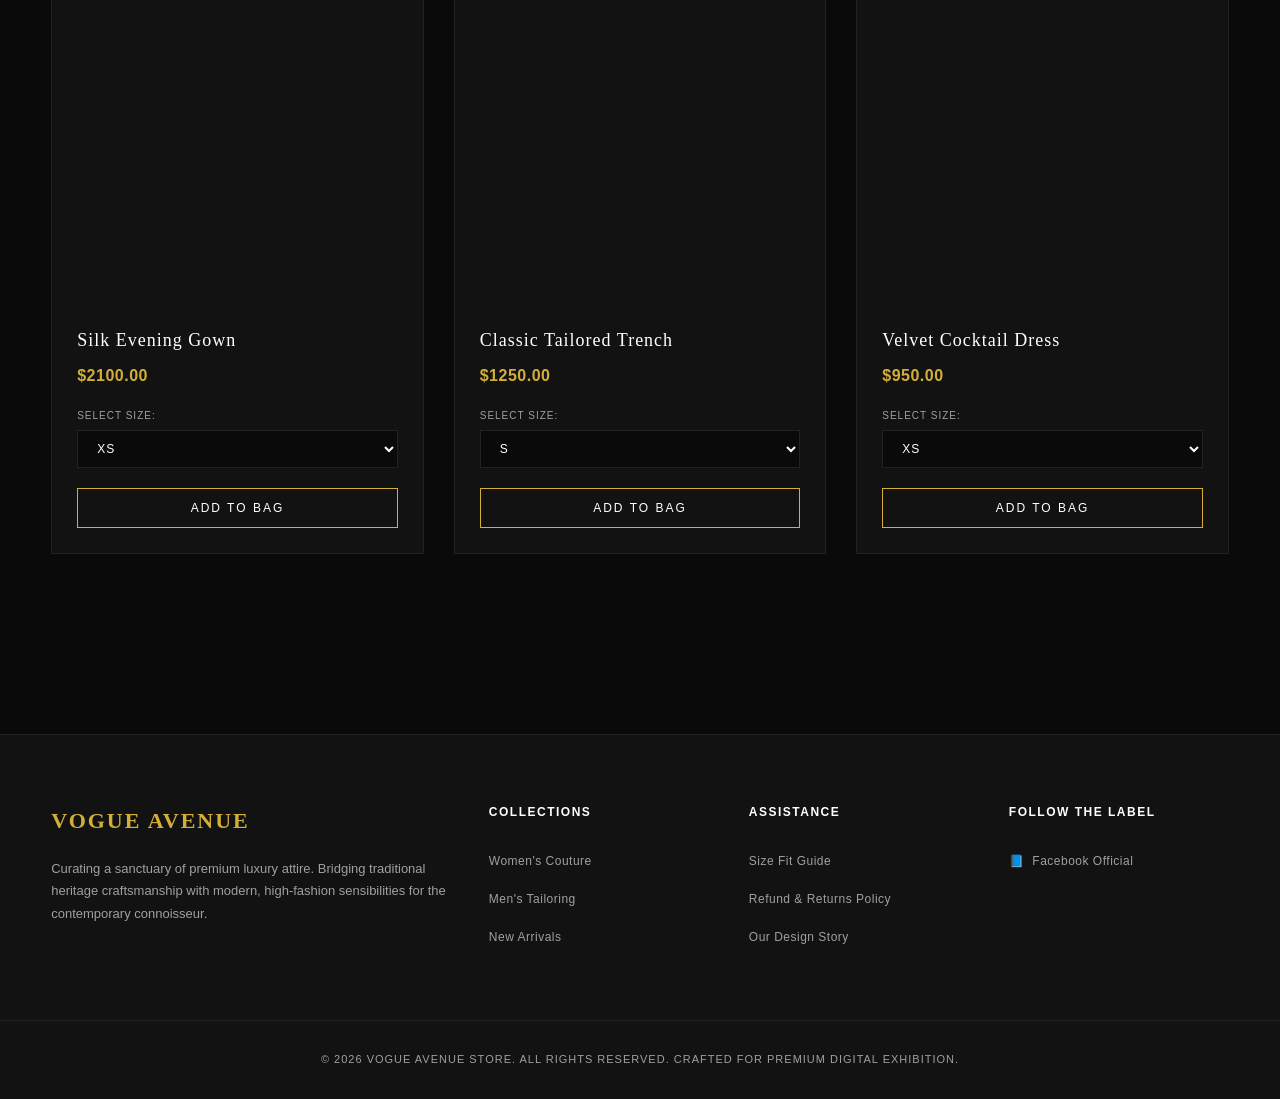
==== commit 9c5be89e: "Update index.html" ====
--- a/index.html
+++ b/index.html
@@ -3,7 +3,7 @@
 <head>
     <meta charset="UTF-8">
     <meta name="viewport" content="width=device-width, initial-scale=1.0">
-    <title>Luxury Suits | Black & Gold Collection</title>
+    <title>Vogue Avenue | Premium Luxury Attire</title>
     <link rel="stylesheet" href="style.css">
     <link rel="stylesheet" href="https://cdnjs.cloudflare.com/ajax/libs/font-awesome/6.4.0/css/all.min.css">
 </head>
@@ -40,16 +40,17 @@
         </div>
     </div>
 
-    <section class="hero-banner">
-        <div class="hero-content">
-            <h1>THE GOLD STANDARD</h1>
-            <p>Elegance redefined. Explore our exclusive seasonal suit collections.</p>
-            <div class="hero-buttons">
-                <a href="women.html" class="btn-gold">Shop Women</a>
-                <a href="men.html" class="btn-outline">Shop Men</a>
-            </div>
-        </div>
+    <section class="category-hero" style="background: linear-gradient(rgba(0,0,0,0.65), rgba(0,0,0,0.65)), url('https://images.unsplash.com/photo-1548883354-7622d03aca27?q=80&w=1600') center/cover; padding: 160px 4%; text-align: center; border-bottom: 1px solid var(--border-color);">
+        <h1 class="section-title" style="margin: 0; color: #FFF; font-size: 42px; letter-spacing: 6px;">The Autumn Capsule</h1>
+        <p style="color: var(--gold-primary); letter-spacing: 3px; margin-top: 15px; text-transform: uppercase; font-size: 11px; font-weight: 600;">Experience Definitive Heritage Craftsmanship</p>
     </section>
+
+    <main class="container" style="padding: 80px 4%;">
+        <h2 class="section-title" style="text-align: center; margin-bottom: 50px; font-size: 24px; letter-spacing: 3px;">The Curated Collection</h2>
+        <section class="category-section">
+            <div class="products-grid" id="index-grid"></div>
+        </section>
+    </main>
 
     <div id="cart-drawer" class="cart-drawer">
         <div class="cart-drawer-header">
@@ -134,6 +135,22 @@
         </div>
     </footer>
 
+    <div id="product-modal" class="product-modal">
+        <div class="modal-content">
+            <button class="modal-close-btn" id="modal-close-btn" aria-label="Close overlay">&times;</button>
+            <div class="modal-left" id="modal-product-img-container"></div>
+            <div class="modal-right">
+                <h2 id="modal-product-title"></h2>
+                <p id="modal-product-price"></p>
+                <div class="modal-options-row">
+                    <label for="modal-size-selector">Select Size Layout:</label>
+                    <select id="modal-size-selector" class="luxury-size-selector"></select>
+                </div>
+                <button id="modal-add-to-bag-btn" class="btn-add-cart">Add To Shopping Bag</button>
+            </div>
+        </div>
+    </div>
+
     <script src="app.js"></script>
 </body>
 </html>
--- a/style.css
+++ b/style.css
@@ -1,37 +1,57 @@
-/* --- Global Reset & Color Variables --- */
+/* ==========================================================================
+   1. DESIGN SYSTEM VARIABLES & ROOT ARCHITECTURE
+   ========================================================================== */
 :root {
-    --black-primary: #0A0A0A;
-    --black-secondary: #121212;
-    --gold-primary: #DFBA55;
-    --gold-hover: #C59B27;
-    --text-light: #F9F9F9;
-    --text-muted: #B5B5B5;
-    --border-color: #262626;
+    --bg-primary: #0a0a0a;
+    --bg-secondary: #121212;
+    --gold-primary: #d4af37;
+    --gold-hover: #f3e5ab;
+    --text-light: #ffffff;
+    --text-muted: #a0a0a0;
+    --border-color: #222222;
+    --font-luxury: 'Didot', 'Bodoni MT', 'Cinzel', 'Playfair Display', serif;
+    --font-clean: 'Montserrat', 'Helvetica Neue', 'Arial', sans-serif;
 }
 
 * {
+    box-sizing: border-box;
     margin: 0;
     padding: 0;
-    box-sizing: border-box;
-    font-family: 'Cinzel', 'Didot', 'Helvetica Neue', sans-serif;
-    scroll-behavior: smooth;
 }
 
 body {
-    background-color: var(--black-primary);
-    color: var(--text-light);
-}
-
-/* --- Layout Components --- */
+    background-color: var(--bg-primary);
+    color: var(--text-light);
+    font-family: var(--font-clean);
+    line-height: 1.6;
+    overflow-x: hidden;
+}
+
+a {
+    color: inherit;
+    text-decoration: none;
+    transition: color 0.3s ease;
+}
+
+/* Base structural layout width container */
+.container {
+    max-width: 1400px;
+    margin: 0 auto;
+    width: 100%;
+}
+
+/* ==========================================================================
+   2. ANNOUNCEMENT & MAIN HEADER ARCHITECTURE
+   ========================================================================== */
 .announcement-bar {
     background-color: var(--gold-primary);
-    color: var(--black-primary);
+    color: #000000;
     text-align: center;
-    padding: 8px 0;
+    padding: 8px 20px;
     font-size: 11px;
+    text-transform: uppercase;
     letter-spacing: 2px;
-    text-transform: uppercase;
-    font-weight: bold;
+    font-weight: 600;
 }
 
 .main-header {
@@ -43,347 +63,235 @@
     padding: 20px 4%;
     position: sticky;
     top: 0;
-    z-index: 100;
+    z-index: 1000;
     backdrop-filter: blur(10px);
 }
 
 .logo a {
+    font-family: var(--font-luxury);
+    font-size: 26px;
+    letter-spacing: 3px;
+    text-transform: uppercase;
+    color: var(--text-light);
+}
+
+.logo a:hover {
     color: var(--gold-primary);
-    font-size: 22px;
-    letter-spacing: 3px;
-    text-decoration: none;
-    font-weight: 700;
-    text-transform: uppercase;
+}
+
+.nav-links {
+    display: flex;
+    gap: 35px;
 }
 
 .nav-links a {
-    color: var(--text-light);
-    text-decoration: none;
-    text-transform: uppercase;
-    letter-spacing: 2px;
-    font-size: 13px;
-    margin: 0 20px;
-    transition: color 0.3s ease;
-}
-
-.nav-links a:hover {
+    font-size: 12px;
+    text-transform: uppercase;
+    letter-spacing: 1.5px;
+    color: var(--text-muted);
+    font-weight: 500;
+    position: relative;
+    padding: 5px 0;
+}
+
+.nav-links a:hover,
+.nav-links a.active {
     color: var(--gold-primary);
+}
+
+/* Subtle accent line below active/hovered navigation pages */
+.nav-links a::after {
+    content: '';
+    position: absolute;
+    bottom: 0;
+    left: 0;
+    width: 0;
+    height: 1px;
+    background-color: var(--gold-primary);
+    transition: width 0.3s ease;
+}
+
+.nav-links a:hover::after,
+.nav-links a.active::after {
+    width: 100%;
 }
 
 .cart-icon-btn {
     background: none;
     border: none;
     color: var(--text-light);
-    font-size: 20px;
+    font-size: 18px;
     cursor: pointer;
     position: relative;
+    transition: transform 0.2s ease, color 0.2s ease;
 }
 
 .cart-icon-btn:hover {
     color: var(--gold-primary);
+    transform: scale(1.05);
 }
 
 #cart-count {
-    position: absolute;
-    top: -10px;
-    right: -12px;
     background-color: var(--gold-primary);
-    color: var(--black-primary);
+    color: #000000;
     font-size: 10px;
-    font-weight: bold;
+    font-weight: 700;
     border-radius: 50%;
     padding: 2px 6px;
-}
-
-/* --- Hero Banner Section --- */
-.hero-banner {
-    background: linear-gradient(rgba(0,0,0,0.55), rgba(0,0,0,0.55)), url('https://images.unsplash.com/photo-1490481651871-ab68de25d43d?q=80&w=1920') no-repeat center center/cover;
-    height: 60vh;
-    display: flex;
-    align-items: center;
-    justify-content: center;
-    text-align: center;
+    position: absolute;
+    top: -8px;
+    right: -10px;
+}
+
+/* ==========================================================================
+   3. HERO BANNER & TEXT PRESENTATION IMAGES
+   ========================================================================== */
+.category-hero {
     border-bottom: 1px solid var(--border-color);
 }
 
-.hero-content h1 {
-    font-size: 44px;
-    letter-spacing: 5px;
-    color: #FFF;
-    margin-bottom: 15px;
-    text-transform: uppercase;
-}
-
-.hero-content p {
-    color: var(--text-muted);
-    font-size: 15px;
-    margin-bottom: 30px;
-    letter-spacing: 2px;
-    text-transform: uppercase;
-}
-
-/* --- Buttons --- */
-.btn-gold, .btn-outline {
-    display: inline-block;
-    padding: 12px 30px;
-    text-decoration: none;
-    text-transform: uppercase;
-    letter-spacing: 2px;
-    font-size: 12px;
-    margin: 5px 10px;
-    transition: all 0.3s ease;
-    cursor: pointer;
-}
-
-.btn-gold {
-    background-color: var(--gold-primary);
-    color: var(--black-primary);
-    border: 1px solid var(--gold-primary);
-    font-weight: bold;
-}
-
-.btn-gold:hover {
-    background-color: var(--gold-hover);
-    border-color: var(--gold-hover);
-}
-
-.btn-outline {
-    background-color: transparent;
-    color: var(--text-light);
-    border: 1px solid var(--text-light);
-}
-
-.btn-outline:hover {
-    border-color: var(--gold-primary);
-    color: var(--gold-primary);
-}
-
-/* --- Product Display Layout --- */
-.container {
-    padding: 40px 4%;
-}
-
-.category-section {
-    margin-bottom: 60px;
-}
-
 .section-title {
-    text-align: center;
-    font-size: 26px;
+    font-family: var(--font-luxury);
+    font-weight: 300;
     letter-spacing: 4px;
     text-transform: uppercase;
-    margin-bottom: 40px;
-    color: #FFF;
-}
-
-.section-title::after {
-    content: '';
-    display: block;
-    width: 50px;
-    height: 1px;
-    background-color: var(--gold-primary);
-    margin: 15px auto 0;
-}
-
+}
+
+/* ==========================================================================
+   4. EDITORIAL PRODUCTS GRID & INTERFACE CARDS
+   ========================================================================== */
 .products-grid {
     display: grid;
-    grid-template-columns: repeat(auto-fill, minmax(220px, 1fr));
-    gap: 30px;
+    grid-template-columns: repeat(auto-fill, minmax(320px, 1fr));
+    gap: 40px 30px;
 }
 
 .product-card {
-    background-color: var(--black-secondary);
+    background-color: var(--bg-secondary);
     border: 1px solid var(--border-color);
-    transition: transform 0.3s ease, border-color 0.3s ease;
     display: flex;
     flex-direction: column;
+    transition: transform 0.4s cubic-bezier(0.25, 1, 0.5, 1), border-color 0.4s ease;
 }
 
 .product-card:hover {
-    transform: translateY(-5px);
+    transform: translateY(-8px);
     border-color: var(--gold-primary);
 }
 
+.product-image {
+    width: 100%;
+    height: 450px;
+    object-fit: cover;
+    display: block;
+    transition: transform 0.5s ease;
+}
+
+.product-card:hover .product-image {
+    transform: scale(1.02);
+}
+
 .product-info {
-    padding: 20px 15px;
-    text-align: center;
+    padding: 25px;
+    display: flex;
+    flex-direction: column;
     flex-grow: 1;
-    display: flex;
-    flex-direction: column;
-    justify-content: space-between;
 }
 
 .product-title {
-    font-size: 13px;
+    font-family: var(--font-luxury);
+    font-size: 18px;
+    font-weight: 400;
     letter-spacing: 1px;
     margin-bottom: 8px;
     color: var(--text-light);
-    text-transform: uppercase;
 }
 
 .product-price {
     color: var(--gold-primary);
-    font-weight: bold;
-    font-size: 15px;
-    margin-bottom: 15px;
-}
-
+    font-size: 16px;
+    font-weight: 600;
+    margin-bottom: 20px;
+    letter-spacing: 0.5px;
+}
+
+/* Luxury Form Options Elements */
+.product-options-wrapper {
+    display: flex;
+    flex-direction: column;
+    gap: 6px;
+    margin-bottom: 20px;
+}
+
+.product-options-wrapper label {
+    font-size: 10px;
+    text-transform: uppercase;
+    letter-spacing: 1px;
+    color: var(--text-muted);
+}
+
+.luxury-size-selector {
+    background-color: var(--bg-primary);
+    color: var(--text-light);
+    border: 1px solid var(--border-color);
+    padding: 10px 15px;
+    font-size: 12px;
+    letter-spacing: 1px;
+    outline: none;
+    cursor: pointer;
+    transition: border-color 0.3s ease;
+    width: 100%;
+}
+
+.luxury-size-selector:focus {
+    border-color: var(--gold-primary);
+}
+
+/* Premium Primary Call to Action Button */
 .btn-add-cart {
     background-color: transparent;
+    color: var(--text-light);
     border: 1px solid var(--gold-primary);
-    color: var(--gold-primary);
-    padding: 10px 0;
-    text-transform: uppercase;
-    font-size: 11px;
-    letter-spacing: 1px;
+    padding: 12px 20px;
+    font-size: 12px;
+    text-transform: uppercase;
+    letter-spacing: 2px;
+    font-weight: 500;
     cursor: pointer;
-    transition: all 0.3s ease;
+    transition: background-color 0.3s ease, color 0.3s ease;
     width: 100%;
-    font-weight: bold;
+    margin-top: auto;
 }
 
 .btn-add-cart:hover {
     background-color: var(--gold-primary);
-    color: var(--black-primary);
-}
-
-/* --- Dynamic Product Selection Modal System --- */
-.product-modal-overlay {
-    position: fixed;
-    top: 0;
-    left: 0;
-    width: 100%;
-    height: 100%;
-    background-color: rgba(0, 0, 0, 0.85);
-    z-index: 2500;
-    backdrop-filter: blur(5px);
-}
-
-.product-modal {
-    position: fixed;
-    top: 50%;
-    left: 50%;
-    transform: translate(-50%, -50%);
-    width: 90%;
-    max-width: 700px;
-    max-height: 85vh;
-    background-color: var(--black-secondary);
-    border: 1px solid var(--border-color);
-    box-shadow: 0 20px 50px rgba(0,0,0,0.7);
-    z-index: 2600;
-    overflow-y: auto;
-    animation: modalReveal 0.35s cubic-bezier(0.25, 1, 0.5, 1) forwards;
-}
-
-@keyframes modalReveal {
-    from { opacity: 0; transform: translate(-50%, -46%) scale(0.96); }
-    to { opacity: 1; transform: translate(-50%, -50%) scale(1); }
-}
-
-.modal-close-btn {
-    position: absolute;
-    top: 15px;
-    right: 20px;
-    background: none;
-    border: none;
-    color: var(--text-light);
-    font-size: 30px;
-    cursor: pointer;
-    z-index: 10;
-    transition: color 0.2s;
-}
-
-.modal-close-btn:hover {
-    color: var(--gold-primary);
-}
-
-.modal-content {
-    display: flex;
-    flex-direction: column;
-}
-
-@media (min-width: 650px) {
-    .modal-content {
-        flex-direction: row;
-    }
-    .modal-image {
-        width: 45%;
-    }
-    .modal-details {
-        width: 55%;
-    }
-}
-
-.modal-image img {
-    width: 100%;
-    height: 100%;
-    min-height: 350px;
-    object-fit: cover;
-}
-
-.modal-details {
-    padding: 35px 25px;
-    display: flex;
-    flex-direction: column;
-    justify-content: center;
-}
-
-.modal-details h2 {
-    font-size: 20px;
-    letter-spacing: 2px;
-    margin-bottom: 10px;
-    text-transform: uppercase;
-    color: #FFF;
-}
-
-.modal-price {
-    color: var(--gold-primary);
-    font-size: 18px;
-    font-weight: bold;
-    margin-bottom: 25px;
-}
-
-.btn-add-to-cart-modal {
-    background-color: var(--gold-primary);
-    color: var(--black-primary);
-    border: 1px solid var(--gold-primary);
-    padding: 12px 0;
-    text-transform: uppercase;
-    font-weight: bold;
-    letter-spacing: 2px;
-    cursor: pointer;
-    transition: all 0.3s ease;
-    width: 100%;
-    margin-top: 15px;
-}
-
-.btn-add-to-cart-modal:hover {
-    background-color: var(--gold-hover);
-    border-color: var(--gold-hover);
-}
-
-/* --- Interactive Cart Drawer --- */
+    color: #000000;
+}
+
+/* ==========================================================================
+   5. SLIDE-OUT SHOPPING BAG DRAWER PANEL
+   ========================================================================== */
 .cart-drawer {
     position: fixed;
     top: 0;
-    right: -360px;
-    width: 360px;
+    right: -450px;
+    width: 450px;
     height: 100%;
-    background-color: var(--black-secondary);
+    background-color: #0d0d0d;
     border-left: 1px solid var(--border-color);
-    box-shadow: -5px 0 25px rgba(0,0,0,0.6);
-    z-index: 1000;
-    transition: right 0.3s ease;
+    box-shadow: -10px 0 30px rgba(0, 0, 0, 0.5);
+    z-index: 2000;
     display: flex;
     flex-direction: column;
-}
-
-.cart-drawer.open {
+    transition: right 0.4s cubic-bezier(0.25, 1, 0.5, 1);
+}
+
+.cart-drawer.active {
     right: 0;
 }
 
 .cart-drawer-header {
-    padding: 20px;
+    padding: 30px;
     border-bottom: 1px solid var(--border-color);
     display: flex;
     justify-content: space-between;
@@ -391,461 +299,102 @@
 }
 
 .cart-drawer-header h3 {
+    font-family: var(--font-luxury);
     text-transform: uppercase;
     letter-spacing: 2px;
-    font-size: 15px;
+    font-size: 18px;
 }
 
 .close-btn {
     background: none;
     border: none;
     color: var(--text-light);
-    font-size: 28px;
+    font-size: 26px;
     cursor: pointer;
+    transition: color 0.2s ease;
+}
+
+.close-btn:hover {
+    color: var(--gold-primary);
 }
 
 .cart-items-container {
-    padding: 20px;
+    padding: 30px;
     flex-grow: 1;
     overflow-y: auto;
 }
 
 .empty-message {
+    color: var(--text-muted);
     text-align: center;
-    color: var(--text-muted);
-    margin-top: 40px;
     font-size: 13px;
     letter-spacing: 1px;
-}
-
-.cart-item {
-    display: flex;
-    align-items: center;
-    margin-bottom: 15px;
-    border-bottom: 1px solid var(--border-color);
-    padding-bottom: 15px;
-}
-
-.cart-item-details {
-    flex-grow: 1;
-}
-
-.cart-item-title {
+    margin-top: 40px;
+}
+
+.cart-drawer-footer {
+    padding: 30px;
+    border-top: 1px solid var(--border-color);
+    background-color: #0a0a0a;
+}
+
+.cart-total-row {
+    display: flex;
+    justify-content: space-between;
+    font-size: 14px;
+    text-transform: uppercase;
+    letter-spacing: 1px;
+    margin-bottom: 20px;
+}
+
+#cart-subtotal {
+    color: var(--gold-primary);
+    font-weight: 600;
+    font-size: 16px;
+}
+
+.btn-checkout {
+    background-color: var(--gold-primary);
+    color: #000000;
+    border: none;
+    width: 100%;
+    padding: 15px;
+    text-transform: uppercase;
+    letter-spacing: 2px;
+    font-weight: 600;
     font-size: 12px;
-    margin-bottom: 4px;
-    text-transform: uppercase;
-    letter-spacing: 0.5px;
-}
-
-.cart-item-price {
-    color: var(--gold-primary);
-    font-size: 13px;
-    font-weight: bold;
-}
-
-.cart-item-remove {
-    background: none;
-    border: none;
-    color: #C94C4C;
     cursor: pointer;
-    font-size: 11px;
-    text-transform: uppercase;
-    letter-spacing: 1px;
-    margin-top: 5px;
-}
-
-.cart-drawer-footer {
-    padding: 20px;
-    border-top: 1px solid var(--border-color);
-    background-color: var(--black-primary);
-}
-
-.cart-total-row {
-    display: flex;
-    justify-content: space-between;
-    margin-bottom: 15px;
-    font-size: 15px;
-    letter-spacing: 1px;
-    text-transform: uppercase;
-}
-
-.btn-checkout {
-    width: 100%;
-    background-color: var(--gold-primary);
-    color: var(--black-primary);
-    border: none;
-    padding: 12px 0;
-    text-transform: uppercase;
-    font-weight: bold;
-    letter-spacing: 2px;
-    cursor: pointer;
-    transition: background-color 0.3s;
+    transition: background-color 0.3s ease;
 }
 
 .btn-checkout:hover {
     background-color: var(--gold-hover);
 }
 
-.cart-overlay {
-    display: none;
-    position: fixed;
-    top: 0;
-    left: 0;
-    width: 100%;
-    height: 100%;
-    background-color: rgba(0,0,0,0.75);
-    z-index: 999;
-}
-
-.cart-overlay.visible {
-    display: block;
-}
-
-.main-footer {
-    text-align: center;
-    padding: 40px 0;
-    border-top: 1px solid var(--border-color);
-    font-size: 11px;
-    color: var(--text-muted);
-    letter-spacing: 1px;
-}
-
-/* --- Product Variants Styles --- */
-.product-variants {
-    margin-top: 5px;
-    margin-bottom: 15px;
-    display: flex;
-    flex-direction: column;
-    gap: 15px;
-}
-
-.variant-section {
-    display: flex;
-    flex-direction: column;
-    gap: 6px;
-}
-
-.variant-label {
-    font-size: 11px;
-    text-transform: uppercase;
-    letter-spacing: 1px;
-    color: var(--text-muted);
-    text-align: left;
-    font-weight: 600;
-}
-
-/* Color Swatches */
-.color-swatches {
-    display: flex;
-    justify-content: flex-start;
-    gap: 10px;
-    flex-wrap: wrap;
-    max-width: 100%;
-    padding: 2px 0;
-}
-
-.swatch {
-    width: 24px;
-    height: 24px;
-    border-radius: 50%;
-    border: 2px solid #222;
-    cursor: pointer;
-    transition: all 0.2s ease;
-}
-
-.swatch:hover {
-    transform: scale(1.15);
-}
-
-.swatch.active {
-    border-color: var(--gold-primary);
-    box-shadow: 0 0 8px rgba(223, 186, 85, 0.6);
-}
-
-/* Size Options Selector */
-.size-selector {
-    width: 100%;
-    background-color: var(--black-primary);
-    color: var(--text-light);
-    border: 1px solid var(--border-color);
-    padding: 8px 12px;
-    font-size: 12px;
-    letter-spacing: 1px;
-    text-transform: uppercase;
-    outline: none;
-    cursor: pointer;
-    transition: border-color 0.3s ease;
-}
-
-.size-selector:focus {
-    border-color: var(--gold-primary);
-}
-
-/* Product Card Image Container */
-.image-container {
-    position: relative;
-    width: 100%;
-    height: 340px;
-    overflow: hidden;
-    background-color: #000;
-}
-
-.product-image {
-    width: 100%;
-    height: 100%;
-    object-fit: cover;
-    transition: transform 0.5s ease;
-}
-
-.product-card:hover .product-image {
-    transform: scale(1.04);
-}
-
-/* Cart Item Variant Metadata Display */
-.cart-item-meta {
-    font-size: 11px;
-    color: var(--text-muted);
-    text-transform: uppercase;
-    letter-spacing: 0.5px;
-    margin-top: 3px;
-    margin-bottom: 5px;
-}
-
-/* --- AI Chatbot Widget --- */
-.ai-chat-widget {
-    position: fixed;
-    bottom: 30px;
-    right: 30px;
-    z-index: 2000;
-}
-
-.chat-toggle-btn-floating {
-    display: flex;
-    align-items: center;
-    gap: 10px;
-    background-color: #000000;
-    color: var(--gold-primary);
-    border: 1px solid var(--gold-primary);
-    padding: 12px 22px;
-    border-radius: 50px;
-    cursor: pointer;
-    font-size: 13px;
-    font-weight: 600;
-    letter-spacing: 1px;
-    text-transform: uppercase;
-    box-shadow: 0 4px 20px rgba(0, 0, 0, 0.5);
-    transition: all 0.3s ease;
-}
-
-.chat-toggle-btn-floating:hover {
-    background-color: var(--gold-primary);
-    color: #000000;
-    transform: translateY(-2px);
-}
-
-.chat-window {
-    position: absolute;
-    bottom: 70px;
-    right: 0;
-    width: 350px;
-    height: 480px;
-    background-color: #0F0F0F;
-    border: 1px solid var(--border-color);
-    border-radius: 8px;
-    box-shadow: 0 10px 40px rgba(0, 0, 0, 0.6);
-    display: flex;
-    flex-direction: column;
-    overflow: hidden;
-    transition: opacity 0.3s ease, transform 0.3s ease;
-}
-
-/* --- Utility Toggle States for Chat Window --- */
-.chat-window.hidden {
-    display: none !important;
-    opacity: 0;
-    pointer-events: none;
-    transform: translateY(20px);
-}
-
-.chat-window.active {
-    display: flex !important;
-    opacity: 1;
-    pointer-events: auto;
-    transform: translateY(0);
-    transition: opacity 0.3s ease, transform 0.3s ease;
-}
-
-/* Floating button initialization smoothing */
-.chat-toggle-btn-floating {
-    transition: transform 0.2s ease, background-color 0.2s ease;
-}
-.chat-header {
-    display: flex;
-    align-items: center;
-    padding: 15px 20px;
-    background-color: #000000;
-    border-bottom: 1px solid var(--border-color);
-}
-
-.chat-avatar {
-    width: 32px;
-    height: 32px;
-    background-color: #1A1A1A;
-    border-radius: 50%;
-    display: flex;
-    align-items: center;
-    justify-content: center;
-    color: var(--gold-primary);
-    margin-right: 12px;
-    font-weight: bold;
-    font-size: 14px;
-}
-
-.chat-status-info h4 {
-    color: #ffffff;
-    margin: 0;
-    font-size: 14px;
-    letter-spacing: 0.5px;
-    text-transform: uppercase;
-}
-
-.chat-status-info p {
-    color: #888888;
-    margin: 2px 0 0 0;
-    font-size: 11px;
-    display: flex;
-    align-items: center;
-    gap: 5px;
-}
-
-.status-dot {
-    width: 6px;
-    height: 6px;
-    background-color: #00ff66;
-    border-radius: 50%;
-}
-
-.chat-close-x {
-    background: none;
-    border: none;
-    color: #ffffff;
-    font-size: 22px;
-    cursor: pointer;
-    margin-left: auto;
-    opacity: 0.7;
-    transition: opacity 0.2s;
-}
-
-.chat-close-x:hover {
-    opacity: 1;
-    color: var(--gold-primary);
-}
-
-.chat-messages {
-    flex: 1;
-    padding: 20px;
-    overflow-y: auto;
-    display: flex;
-    flex-direction: column;
-    gap: 15px;
-}
-
-.message {
-    max-width: 80%;
-    padding: 10px 14px;
-    border-radius: 6px;
-    font-size: 13px;
-    line-height: 1.5;
-}
-
-.message.incoming {
-    background-color: var(--black-secondary);
-    color: #E0E0E0;
-    align-self: flex-start;
-    border: 1px solid var(--border-color);
-}
-
-.message.outgoing {
-    background-color: var(--gold-primary);
-    color: #000000;
-    align-self: flex-end;
-    font-weight: 500;
-}
-
-.chat-input-area {
-    display: flex;
-    padding: 15px;
-    background-color: #000000;
-    border-top: 1px solid var(--border-color);
-    gap: 10px;
-}
-
-.chat-input-area input {
-    flex: 1;
-    background-color: var(--black-secondary);
-    border: 1px solid var(--border-color);
-    color: #ffffff;
-    padding: 10px 15px;
-    border-radius: 4px;
-    font-size: 13px;
-    outline: none;
-}
-
-.chat-input-area input:focus {
-    border-color: var(--gold-primary);
-}
-
-.chat-input-area button {
-    background: none;
-    border: none;
-    color: var(--gold-primary);
-    font-size: 15px;
-    cursor: pointer;
-    padding: 0 5px;
-}
-
-/* --- Site-Wide Search Overlay --- */
+/* ==========================================================================
+   6. FULL SCREEN OVERLAY SITE SEARCH BAR SYSTEM
+   ========================================================================== */
 .search-overlay {
     position: fixed;
     top: 0;
     left: 0;
-    width: 100%;
-    height: 100%;
+    width: 100vw;
+    height: 100vh;
     background-color: rgba(10, 10, 10, 0.98);
     z-index: 3000;
-    display: none;
+    display: flex;
     flex-direction: column;
-    padding: 80px 4%;
-    overflow-y: auto;
+    padding: 100px 4% 40px 4%;
+    opacity: 0;
+    pointer-events: none;
+    visibility: hidden;
+    transition: opacity 0.3s ease, visibility 0.3s ease;
 }
 
 .search-overlay.active {
-    display: flex;
-}
-
-.search-container {
-    max-width: 1200px;
-    width: 100%;
-    margin: 0 auto;
-}
-
-#search-input {
-    width: 100%;
-    background: transparent;
-    border: none;
-    border-bottom: 2px solid var(--border-color);
-    color: #FFF;
-    font-size: 32px;
-    font-family: 'Cinzel', serif;
-    letter-spacing: 2px;
-    padding: 15px 0;
-    outline: none;
-    text-transform: uppercase;
-    transition: border-color 0.3s ease;
-}
-
-#search-input:focus {
-    border-color: var(--gold-primary);
+    opacity: 1;
+    pointer-events: auto;
+    visibility: visible;
 }
 
 .search-close-btn {
@@ -854,120 +403,308 @@
     right: 4%;
     background: none;
     border: none;
-    color: #FFF;
+    color: var(--text-light);
     font-size: 40px;
     cursor: pointer;
-    transition: color 0.2s;
-}
-
-.search-close-btn:hover {
+}
+
+.search-container {
+    max-width: 1000px;
+    margin: 0 auto;
+    width: 100%;
+    text-align: center;
+}
+
+#search-input {
+    background: none;
+    border: none;
+    border-bottom: 2px solid var(--border-color);
+    width: 100%;
+    padding: 15px 0;
+    color: var(--text-light);
+    font-size: 28px;
+    font-family: var(--font-luxury);
+    letter-spacing: 2px;
+    outline: none;
+    text-transform: uppercase;
+    transition: border-color 0.3s ease;
+}
+
+#search-input:focus {
+    border-color: var(--gold-primary);
+}
+
+/* ==========================================================================
+   7. FLOATING CONCIERGE CHAT INTERACTION INTERFACE
+   ========================================================================== */
+.ai-chat-widget {
+    position: fixed;
+    bottom: 30px;
+    right: 30px;
+    z-index: 1500;
+    font-family: var(--font-clean);
+}
+
+.chat-toggle-btn-floating {
+    background-color: #000000;
+    color: var(--text-light);
+    border: 1px solid var(--gold-primary);
+    padding: 12px 22px;
+    border-radius: 30px;
+    cursor: pointer;
+    font-weight: 500;
+    font-size: 13px;
+    letter-spacing: 1px;
+    display: flex;
+    align-items: center;
+    gap: 8px;
+    box-shadow: 0 4px 15px rgba(212, 175, 55, 0.15);
+    transition: transform 0.3s ease, background-color 0.3s ease;
+}
+
+.chat-toggle-btn-floating:hover {
+    transform: translateY(-3px);
+    background-color: var(--bg-secondary);
+}
+
+.chat-window {
+    position: absolute;
+    bottom: 60px;
+    right: 0;
+    width: 360px;
+    height: 480px;
+    background-color: #0c0c0c;
+    border: 1px solid var(--gold-primary);
+    box-shadow: 0 10px 30px rgba(0, 0, 0, 0.6);
+    display: flex;
+    flex-direction: column;
+    border-radius: 8px;
+    overflow: hidden;
+    transition: opacity 0.3s ease, transform 0.3s ease;
+    transform-origin: bottom right;
+}
+
+.chat-window.hidden {
+    opacity: 0;
+    pointer-events: none;
+    transform: scale(0.8) translateY(20px);
+}
+
+.chat-header {
+    background-color: var(--bg-secondary);
+    padding: 15px;
+    border-bottom: 1px solid var(--border-color);
+    display: flex;
+    align-items: center;
+    gap: 12px;
+}
+
+.chat-avatar {
+    width: 35px;
+    height: 35px;
+    background-color: var(--gold-primary);
+    color: #000;
+    font-weight: 700;
+    border-radius: 50%;
+    display: flex;
+    align-items: center;
+    justify-content: center;
+    font-size: 12px;
+}
+
+.chat-status-info {
+    flex-grow: 1;
+}
+
+.chat-status-info h4 {
+    font-size: 13px;
+    margin: 0;
+    letter-spacing: 0.5px;
+}
+
+.chat-status-info p {
+    font-size: 10px;
+    color: var(--text-muted);
+    margin: 0;
+    display: flex;
+    align-items: center;
+    gap: 4px;
+}
+
+.status-dot {
+    width: 6px;
+    height: 6px;
+    background-color: #2ec4b6;
+    border-radius: 50%;
+}
+
+.chat-close-x {
+    background: none;
+    border: none;
+    color: var(--text-muted);
+    font-size: 20px;
+    cursor: pointer;
+}
+
+.chat-close-x:hover {
+    color: var(--text-light);
+}
+
+.chat-messages {
+    flex-grow: 1;
+    padding: 15px;
+    overflow-y: auto;
+    display: flex;
+    flex-direction: column;
+    gap: 12px;
+}
+
+.message {
+    padding: 10px 14px;
+    border-radius: 6px;
+    font-size: 12px;
+    max-width: 85%;
+    word-wrap: break-word;
+}
+
+.message.incoming {
+    background-color: var(--bg-secondary);
+    color: var(--text-light);
+    align-self: flex-start;
+    border-left: 2px solid var(--gold-primary);
+}
+
+.message.outgoing {
+    background-color: var(--gold-primary);
+    color: #000000;
+    align-self: flex-end;
+}
+
+.chat-input-area {
+    padding: 12px;
+    border-top: 1px solid var(--border-color);
+    display: flex;
+    gap: 8px;
+    background-color: var(--bg-secondary);
+}
+
+#chat-input {
+    flex-grow: 1;
+    background-color: var(--bg-primary);
+    border: 1px solid var(--border-color);
+    color: var(--text-light);
+    padding: 8px 12px;
+    font-size: 12px;
+    outline: none;
+    border-radius: 4px;
+}
+
+#chat-input:focus {
+    border-color: var(--gold-primary);
+}
+
+#chat-send {
+    background-color: transparent;
     color: var(--gold-primary);
-}
-
-/* --- Sophisticated Site Footer Layout --- */
-/* --- Sophisticated Site Footer Layout --- */
+    border: 1px solid var(--gold-primary);
+    padding: 0 14px;
+    font-size: 11px;
+    text-transform: uppercase;
+    letter-spacing: 1px;
+    cursor: pointer;
+    border-radius: 4px;
+    transition: background-color 0.2s ease, color 0.2s ease;
+}
+
+#chat-send:hover {
+    background-color: var(--gold-primary);
+    color: #000000;
+}
+
+/* ==========================================================================
+   8. FOOTER WORKSPACE GRID BRAND LABELS
+   ========================================================================== */
 .site-footer {
-    background-color: var(--black-secondary) !important;
+    background-color: var(--bg-secondary);
     border-top: 1px solid var(--border-color);
-    padding: 60px 4% 30px 4% !important;
-    margin-top: 80px;
-    display: block !important;
-    position: relative !important;
-    clear: both !important;
+    padding: 8px 0 0 0;
+    margin-top: 100px;
+}
+
+.footer-container {
+    max-width: 1400px;
+    margin: 0 auto;
     width: 100%;
-}
-
-.footer-container {
-    max-width: 1200px;
-    margin: 0 auto;
-    display: grid;
-    grid-template-columns: repeat(auto-fit, minmax(220px, 1fr));
+    padding: 60px 4%;
+    display: flex;
+    justify-content: space-between;
+    flex-wrap: wrap;
     gap: 40px;
 }
 
 .footer-column {
-    display: flex;
-    flex-direction: column;
-    align-items: flex-start;
-    text-align: left;
-}
-
-.footer-column h4 {
-    color: #FFFFFF;
-    font-size: 13px;
+    flex: 1;
+    min-width: 220px;
+}
+
+.brand-column {
+    flex: 2;
+    min-width: 300px;
+}
+
+.footer-logo {
+    font-family: var(--font-luxury);
     text-transform: uppercase;
     letter-spacing: 2px;
-    margin-bottom: 25px;
-    font-weight: 600;
-}
-
-.footer-logo {
+    font-size: 22px;
+    margin-bottom: 20px;
     color: var(--gold-primary);
-    font-family: 'Cinzel', serif;
-    font-size: 20px;
-    letter-spacing: 3px;
-    text-transform: uppercase;
-    margin-bottom: 20px;
 }
 
 .footer-description {
     color: var(--text-muted);
     font-size: 13px;
-    line-height: 1.8;
-}
-
-/* Complete removal of bullet points and browser default spacing */
+    max-width: 400px;
+    line-height: 1.7;
+}
+
+.footer-column h4 {
+    font-size: 12px;
+    text-transform: uppercase;
+    letter-spacing: 1.5px;
+    margin-bottom: 25px;
+    color: var(--text-light);
+    font-weight: 600;
+}
+
 .footer-links {
-    list-style: none !important;
-    list-style-type: none !important;
-    padding: 0 !important;
-    margin: 0 !important;
-    text-align: left;
+    list-style: none;
 }
 
 .footer-links li {
-    list-style: none !important;
-    list-style-type: none !important;
-    padding: 0 !important;
     margin-bottom: 12px;
 }
 
 .footer-links a {
     color: var(--text-muted);
-    text-decoration: none;
-    font-size: 13px;
+    font-size: 12px;
     letter-spacing: 0.5px;
-    transition: color 0.2s ease, padding-left 0.2s ease;
-    display: inline-block;
 }
 
 .footer-links a:hover {
     color: var(--gold-primary);
-    padding-left: 4px;
-}
-
-.social-links a.facebook-link {
-    color: #E0E0E0;
-    font-weight: 500;
-}
-
-.social-links a.facebook-link:hover {
-    color: var(--gold-primary);
-}
-
-.social-icon {
-    margin-right: 6px;
-    font-size: 14px;
-}
-
-/* Legal Footer Ribbon */
+}
+
+.social-links a {
+    display: inline-flex;
+    align-items: center;
+    gap: 8px;
+}
+
 .footer-bottom {
-    max-width: 1200px;
-    margin: 50px auto 0 auto;
-    padding-top: 25px;
     border-top: 1px solid var(--border-color);
+    padding: 30px 4%;
     text-align: center;
-    width: 100%;
 }
 
 .footer-bottom p {
@@ -977,344 +714,238 @@
     text-transform: uppercase;
 }
 
-/* Responsive Overrides */
-@media (max-width: 768px) {
-    .footer-container {
-        grid-template-columns: 1fr;
-        gap: 35px;
-        text-align: center;
-    }
-    .footer-column {
-        align-items: center;
-        text-align: center;
-    }
-    .footer-links {
-        text-align: center;
-    }
-    .footer-links a:hover {
-        padding-left: 0;
-    }
-}
-
-/* Facebook Specific Highlight Style */
-.social-links a.facebook-link {
-    color: #E0E0E0;
-    font-weight: 500;
-}
-
-.social-links a.facebook-link:hover {
-    color: #4267B2; /* Subtle structural brand nod on absolute hover focus */
-}
-
-.social-icon {
-    margin-right: 6px;
-    font-size: 14px;
-}
-
-/* Legal Footer Ribbon */
-.footer-bottom {
-    max-width: 1200px;
-    margin: 50px auto 0 auto;
-    padding-top: 25px;
-    border-top: 1px solid rgba(255, 255, 255, 0.05);
-    text-align: center;
-}
-
-.footer-bottom p {
-    font-size: 11px;
-    color: var(--text-muted);
-    letter-spacing: 1px;
-    text-transform: uppercase;
-}
-
-/* Mobile Responsiveness Adjustment */
-@media (max-width: 768px) {
-    .footer-container {
-        grid-template-columns: 1fr;
-        gap: 30px;
-        text-align: center;
-    }
+/* ==========================================================================
+   9. PREMIUM LUXURY QUICK-VIEW MODAL WINDOW (CENTRAL ELEMENT FIX)
+   ========================================================================== */
+.product-modal {
+    position: fixed !important;
+    top: 0 !important;
+    left: 0 !important;
+    width: 100vw !important;
+    height: 100vh !important;
+    background-color: rgba(0, 0, 0, 0.85) !important;
+    backdrop-filter: blur(8px) !important;
+    -webkit-backdrop-filter: blur(8px) !important;
     
-    .footer-links a:hover {
-        padding-left: 0;
-    }
-}
-/* ==========================================
-   CENTRAL ALIGNMENT CORRECTIONS
-   ========================================== */
-.products-grid {
-    display: grid;
-    grid-template-columns: repeat(auto-fit, minmax(280px, 1fr));
-    gap: 40px 30px;
-    justify-content: center;   /* Centers cards horizontally if row isn't full */
-    justify-items: center;     /* Centers internal card contents */
-    max-width: 1200px;
-    margin: 0 auto !important; /* Centers entire container section block */
-    width: 100%;
-}
-
-/* Ensure individual product cards stack symmetrically */
-.product-card {
-    width: 100%;
-    max-width: 320px; 
-    display: flex;
-    flex-direction: column;
-    align-items: center;       /* Centers text data inside card */
-    text-align: center;
-}
-
-.product-info {
-    display: flex;
-    flex-direction: column;
-    align-items: center;       /* Centers product text info elements */
-    width: 100%;
-    padding: 15px 5px;
-}
-
-/* ==========================================
-   PREMIUM LUXURY QUICK-VIEW MODAL WINDOW
-   ========================================== */
-.product-modal {
-    position: fixed;
-    top: 0;
-    left: 0;
-    width: 100%;
-    height: 100%;
-    background-color: rgba(0, 0, 0, 0.85);
-    backdrop-filter: blur(8px);
-    display: flex;
-    justify-content: center;
-    align-items: center;
-    z-index: 3000;
-    opacity: 0;
-    pointer-events: none;
-    transition: opacity 0.3s cubic-bezier(0.25, 1, 0.5, 1);
-}
-
+    /* Central Grid Matrix Placement */
+    display: flex !important;
+    align-items: center !important;
+    justify-content: center !important;
+    
+    z-index: 99999 !important; /* Forces layout positioning above chats and carts */
+    
+    /* RECOVERY STATE CORRECTION: HIDDEN UNTIL INVOKED BY CLASS */
+    opacity: 0 !important;
+    pointer-events: none !important;
+    visibility: hidden !important;
+    transition: opacity 0.3s ease, visibility 0.3s ease !important;
+}
+
+/* Trigger state added via app.js click events */
 .product-modal.active {
-    opacity: 1;
-    pointer-events: auto;
-}
-
+    opacity: 1 !important;
+    pointer-events: auto !important;
+    visibility: visible !important;
+}
+
+/* Content Panel Shell Base */
 .modal-content {
-    background-color: #0c0c0c;
-    border: 1px solid var(--border-color, #d4af37);
-    padding: 40px;
-    max-width: 750px;
-    width: 90%;
-    position: relative;
-    display: flex;
-    gap: 35px;
-    box-shadow: 0 20px 50px rgba(0, 0, 0, 0.5);
-    transform: translateY(20px);
-    transition: transform 0.3s ease;
+    background-color: #0c0c0c !important;
+    border: 1px solid var(--gold-primary, #d4af37) !important;
+    padding: 40px !important;
+    max-width: 750px !important;
+    width: 90% !important;
+    position: relative !important;
+    margin: auto !important; /* Guarantees layout centering constraint pull */
+    
+    /* Grid split alignment layout settings */
+    display: flex !important;
+    flex-direction: row !important;
+    gap: 35px !important;
+    align-items: center !important;
+    justify-content: center !important;
+    
+    box-shadow: 0 20px 50px rgba(0, 0, 0, 0.9) !important;
+    transform: scale(0.9) !important;
+    transition: transform 0.3s cubic-bezier(0.25, 1, 0.5, 1) !important;
 }
 
 .product-modal.active .modal-content {
-    transform: translateY(0);
+    transform: scale(1) !important;
 }
 
 .modal-close-btn {
-    position: absolute;
-    top: 15px;
-    right: 20px;
-    background: none;
-    border: none;
-    color: #ffffff;
-    font-size: 32px;
-    cursor: pointer;
-    transition: color 0.2s ease;
+    position: absolute !important;
+    top: 15px !important;
+    right: 20px !important;
+    background: none !important;
+    border: none !important;
+    color: #ffffff !important;
+    font-size: 32px !important;
+    cursor: pointer !important;
+    line-height: 1 !important;
+    z-index: 100 !important;
+    transition: color 0.2s ease !important;
 }
 
 .modal-close-btn:hover {
-    color: var(--gold-primary, #d4af37);
+    color: var(--gold-primary, #d4af37) !important;
 }
 
 .modal-left {
-    flex: 1;
-    max-width: 320px;
+    flex: 1 !important;
+    max-width: 320px !important;
+    width: 100% !important;
 }
 
 .modal-left img {
-    width: 100%;
-    height: 400px;
-    object-fit: cover;
-    border: 1px solid rgba(255, 255, 255, 0.1);
+    width: 100% !important;
+    height: 400px !important;
+    object-fit: cover !important;
+    border: 1px solid rgba(255, 255, 255, 0.1) !important;
+    display: block !important;
 }
 
 .modal-right {
-    flex: 1;
-    display: flex;
-    flex-direction: column;
-    justify-content: center;
-    text-align: left;
-}
-
-/* Mobile Responsiveness for Quick View Modal */
-@media (max-width: 768px) {
-    .modal-content {
-        flex-direction: column;
-        padding: 30px 20px;
-        max-height: 85vh;
-        overflow-y: auto;
-        gap: 20px;
-    }
-    .modal-left {
-        max-width: 100%;
-    }
-    .modal-left img {
-        height: 280px;
-    }
-}
-/* ==========================================
-   TABLET RESPONSIVENESS (Max-Width: 992px)
-   ========================================== */
+    flex: 1 !important;
+    display: flex !important;
+    flex-direction: column !important;
+    justify-content: center !important;
+    text-align: left !important;
+}
+
+.modal-right h2 {
+    color: #fff !important; 
+    margin: 0 0 10px 0 !important; 
+    font-size: 24px !important; 
+    letter-spacing: 1px !important;
+    font-family: var(--font-luxury) !important;
+    font-weight: 400 !important;
+}
+
+.modal-right p {
+    color: var(--gold-primary, #d4af37) !important; 
+    font-size: 20px !important; 
+    font-weight: 600 !important; 
+    margin: 0 0 25px 0 !important;
+}
+
+.modal-options-row {
+    display: flex !important;
+    flex-direction: column !important;
+    gap: 8px !important;
+    align-items: flex-start !important;
+    width: 100% !important;
+    margin-bottom: 15px !important;
+}
+
+.modal-options-row label {
+    font-size: 11px !important;
+    text-transform: uppercase !important;
+    letter-spacing: 1px !important;
+    color: #aaa !important;
+}
+
+/* ==========================================================================
+   10. MOBILE & TABLET DEVICE RESPONSIVE BREAKPOINTS
+   ========================================================================== */
 @media (max-width: 992px) {
     .container {
         width: 95%;
         padding: 0 15px;
     }
-
-    /* Adjust navbar spacing */
-    nav {
+    .main-header {
         padding: 15px 20px;
     }
-
     .nav-links {
         gap: 20px;
-        font-size: 13px;
-    }
-
-    /* Adjust hero text scaling */
-    .hero-content h1 {
-        font-size: 3rem;
-    }
-
-    /* Set product grid to a clean 2-column or 3-column layout */
+    }
     .products-grid {
-        grid-template-columns: repeat(auto-fit, minmax(240px, 1fr));
+        grid-template-columns: repeat(auto-fit, minmax(250px, 1fr));
         gap: 25px 20px;
     }
 }
 
-/* ==========================================
-   MOBILE RESPONSIVENESS (Max-Width: 768px)
-   ========================================== */
 @media (max-width: 768px) {
-    /* --- Navigation Bar Restructuring --- */
-    nav {
+    /* Main Navigation Responsive Refactoring */
+    .main-header {
         flex-direction: column;
         gap: 15px;
         text-align: center;
         padding: 15px 10px;
     }
-
     .nav-links {
-        display: flex;
         justify-content: center;
         flex-wrap: wrap;
         gap: 15px;
         width: 100%;
     }
-
-    .nav-icons {
-        width: 100%;
-        justify-content: center;
-        margin-top: 5px;
-        gap: 25px;
-    }
-
-    /* --- Hero Presentation --- */
-    .hero {
-        height: 60vh; /* Slightly shorter viewport frame on mobile */
-        padding: 0 20px;
-    }
-
-    .hero-content h1 {
-        font-size: 2.2rem;
-        letter-spacing: 2px;
-        line-height: 1.3;
-    }
-
-    .hero-content p {
-        font-size: 14px;
-        margin-bottom: 20px;
-    }
-
-    /* --- Product Grid Corrections --- */
+    
+    /* Editorial Product Card Grids: Crisp 2-column mobile presentation format */
     .products-grid {
-        /* Forces exactly 2 sleek columns on small phones instead of stacking into 1 massive card */
         grid-template-columns: repeat(2, 1fr) !important; 
         gap: 15px 10px;
-        padding: 0 10px;
-    }
-
-    .product-card {
-        max-width: 100%; /* Allows card to naturally match the half-screen layout */
-    }
-
+    }
     .product-image {
-        height: 220px; /* Shorter image containers for tighter presentation mobile view */
-    }
-
+        height: 240px; 
+    }
     .product-title {
-        font-size: 13px;
-        letter-spacing: 0.5px;
-        margin: 5px 0;
-        height: 36px; /* Caps height so alternating title lengths don't break row alignments */
+        font-size: 14px;
+        height: 38px;
         overflow: hidden;
     }
-
-    .product-price {
-        font-size: 12px;
-        margin-bottom: 10px;
-    }
-
-    /* Adjust inputs and dropdown interfaces inside product card */
-    .product-options-wrapper label {
-        font-size: 9px;
-    }
-
-    .luxury-size-selector {
-        padding: 8px 10px;
-        font-size: 11px;
-    }
-
-    .btn-add-cart {
-        padding: 10px 12px;
-        font-size: 11px;
-        letter-spacing: 1px;
-    }
-
-    /* --- Cart Side Drawer Adjustments --- */
+    
+    /* Cart Side Drawer full screen scale adjustments */
     .cart-drawer {
-        width: 100% !important; /* Forces drawer to occupy full-width space rather than overlapping */
+        width: 100% !important;
         right: -100%;
     }
     
-    /* --- Footer Refactoring --- */
+    /* Quick View Window Centered Responsive Refactoring Layout Blocks */
+    .modal-content {
+        flex-direction: column !important;
+        padding: 25px 20px !important;
+        max-height: 85vh !important;
+        overflow-y: auto !important; /* Enables interior scrolling on short phone viewports */
+        gap: 15px !important;
+    }
+    .modal-left {
+        max-width: 100% !important;
+    }
+    .modal-left img {
+        height: 220px !important;
+    }
+    .modal-right {
+        text-align: center !important;
+        width: 100% !important;
+    }
+    .modal-options-row {
+        align-items: center !important;
+    }
+    
+    /* Footer layout stacked column restructuring */
     .footer-container {
         flex-direction: column;
         text-align: center;
         gap: 30px;
     }
-}
-
-/* ==========================================
-   EXTRA SMALL DEVICES (Max-Width: 480px)
-   ========================================== */
+    .brand-column {
+        max-width: 100%;
+    }
+    .footer-description {
+        margin: 0 auto;
+    }
+}
+
 @media (max-width: 480px) {
-    .hero-content h1 {
-        font-size: 1.8rem;
-    }
-    
     .products-grid {
-        /* Standard small devices scale optimization */
         grid-template-columns: repeat(2, 1fr) !important;
         gap: 10px;
     }
-
     .product-image {
         height: 180px; 
     }
-}
+    .logo a {
+        font-size: 22px;
+    }
+}
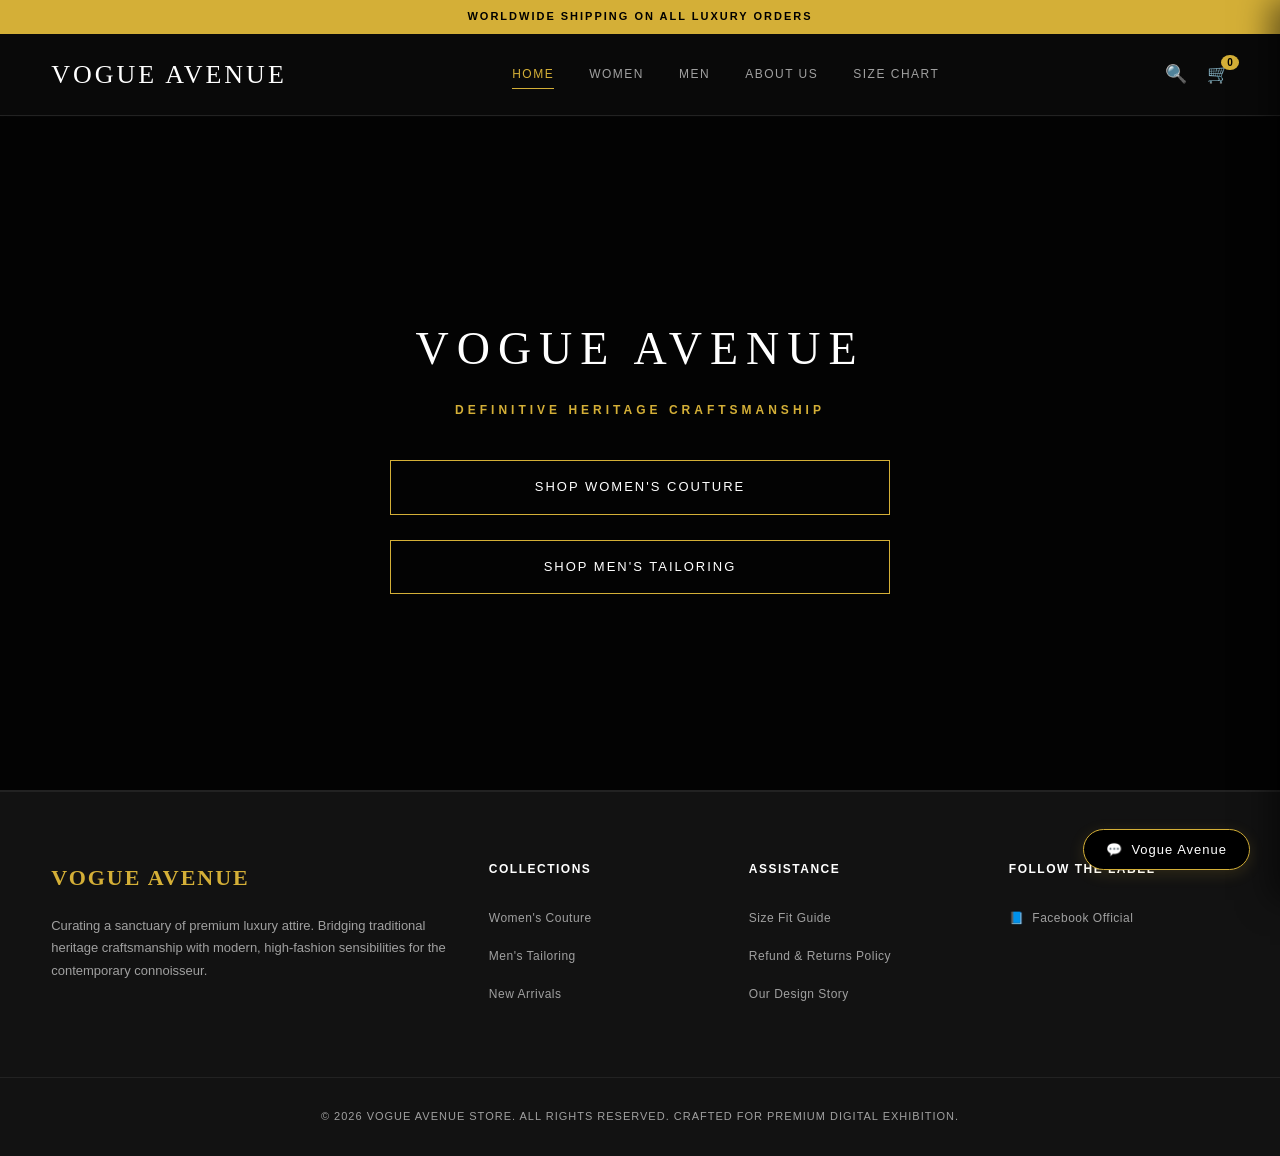
==== commit 8663d981: "Update index.html" ====
--- a/index.html
+++ b/index.html
@@ -40,17 +40,15 @@
         </div>
     </div>
 
-    <section class="category-hero" style="background: linear-gradient(rgba(0,0,0,0.65), rgba(0,0,0,0.65)), url('https://images.unsplash.com/photo-1548883354-7622d03aca27?q=80&w=1600') center/cover; padding: 160px 4%; text-align: center; border-bottom: 1px solid var(--border-color);">
-        <h1 class="section-title" style="margin: 0; color: #FFF; font-size: 42px; letter-spacing: 6px;">The Autumn Capsule</h1>
-        <p style="color: var(--gold-primary); letter-spacing: 3px; margin-top: 15px; text-transform: uppercase; font-size: 11px; font-weight: 600;">Experience Definitive Heritage Craftsmanship</p>
+    <section class="category-hero" style="background: linear-gradient(rgba(0,0,0,0.7), rgba(0,0,0,0.7)), url('https://images.unsplash.com/photo-1548883354-7622d03aca27?q=80&w=1600') center/cover; min-height: 75vh; display: flex; flex-direction: column; align-items: center; justify-content: center; text-align: center; padding: 40px 4%;">
+        <h1 class="section-title" style="margin: 0; color: #FFF; font-size: 46px; letter-spacing: 8px; text-transform: uppercase;">Vogue Avenue</h1>
+        <p style="color: var(--gold-primary); letter-spacing: 4px; margin-top: 15px; margin-bottom: 40px; text-transform: uppercase; font-size: 12px; font-weight: 600;">Definitive Heritage Craftsmanship</p>
+        
+        <div class="collection-router-buttons" style="display: flex; gap: 25px; width: 100%; max-width: 500px; justify-content: center; flex-wrap: wrap;">
+            <a href="women.html" class="btn-add-cart" style="text-align: center; background: transparent; display: inline-block; padding: 16px 30px; font-size: 13px;">Shop Women's Couture</a>
+            <a href="men.html" class="btn-add-cart" style="text-align: center; background: transparent; display: inline-block; padding: 16px 30px; font-size: 13px;">Shop Men's Tailoring</a>
+        </div>
     </section>
-
-    <main class="container" style="padding: 80px 4%;">
-        <h2 class="section-title" style="text-align: center; margin-bottom: 50px; font-size: 24px; letter-spacing: 3px;">The Curated Collection</h2>
-        <section class="category-section">
-            <div class="products-grid" id="index-grid"></div>
-        </section>
-    </main>
 
     <div id="cart-drawer" class="cart-drawer">
         <div class="cart-drawer-header">
@@ -95,7 +93,7 @@
         </div>
     </div>
 
-    <footer class="site-footer">
+    <footer class="site-footer" style="margin-top: 0;">
         <div class="footer-container">
             <div class="footer-column brand-column">
                 <h3 class="footer-logo">Vogue Avenue</h3>
--- a/style.css
+++ b/style.css
@@ -33,7 +33,6 @@
     transition: color 0.3s ease;
 }
 
-/* Base structural layout width container */
 .container {
     max-width: 1400px;
     margin: 0 auto;
@@ -99,7 +98,6 @@
     color: var(--gold-primary);
 }
 
-/* Subtle accent line below active/hovered navigation pages */
 .nav-links a::after {
     content: '';
     position: absolute;
@@ -144,7 +142,7 @@
 }
 
 /* ==========================================================================
-   3. HERO BANNER & TEXT PRESENTATION IMAGES
+   3. HERO BANNER PLACEMENT DESIGN SETTINGS
    ========================================================================== */
 .category-hero {
     border-bottom: 1px solid var(--border-color);
@@ -158,7 +156,7 @@
 }
 
 /* ==========================================================================
-   4. EDITORIAL PRODUCTS GRID & INTERFACE CARDS
+   4. EDITORIAL CARDS PRODUCT EXPLOITATION GRID
    ========================================================================== */
 .products-grid {
     display: grid;
@@ -215,7 +213,6 @@
     letter-spacing: 0.5px;
 }
 
-/* Luxury Form Options Elements */
 .product-options-wrapper {
     display: flex;
     flex-direction: column;
@@ -247,7 +244,6 @@
     border-color: var(--gold-primary);
 }
 
-/* Premium Primary Call to Action Button */
 .btn-add-cart {
     background-color: transparent;
     color: var(--text-light);
@@ -269,7 +265,7 @@
 }
 
 /* ==========================================================================
-   5. SLIDE-OUT SHOPPING BAG DRAWER PANEL
+   5. SLIDE-OUT SHOPPING DRAWERS ARCHITECTURE
    ========================================================================== */
 .cart-drawer {
     position: fixed;
@@ -372,7 +368,7 @@
 }
 
 /* ==========================================================================
-   6. FULL SCREEN OVERLAY SITE SEARCH BAR SYSTEM
+   6. FULL SCREEN LIVE VIEW MODAL INTERACTIVES
    ========================================================================== */
 .search-overlay {
     position: fixed;
@@ -435,7 +431,7 @@
 }
 
 /* ==========================================================================
-   7. FLOATING CONCIERGE CHAT INTERACTION INTERFACE
+   7. FLOATING CONCIERGE CHAT COMPONENT DESIGNS
    ========================================================================== */
 .ai-chat-widget {
     position: fixed;
@@ -622,7 +618,7 @@
 }
 
 /* ==========================================================================
-   8. FOOTER WORKSPACE GRID BRAND LABELS
+   8. FOOTER WORKSPACE GRID HOOKS
    ========================================================================== */
 .site-footer {
     background-color: var(--bg-secondary);
@@ -715,7 +711,7 @@
 }
 
 /* ==========================================================================
-   9. PREMIUM LUXURY QUICK-VIEW MODAL WINDOW (CENTRAL ELEMENT FIX)
+   9. FIXED SCREEN-CENTERED DYNAMIC PRODUCT MODAL
    ========================================================================== */
 .product-modal {
     position: fixed !important;
@@ -727,28 +723,24 @@
     backdrop-filter: blur(8px) !important;
     -webkit-backdrop-filter: blur(8px) !important;
     
-    /* Central Grid Matrix Placement */
     display: flex !important;
     align-items: center !important;
     justify-content: center !important;
     
-    z-index: 99999 !important; /* Forces layout positioning above chats and carts */
+    z-index: 99999 !important;
     
-    /* RECOVERY STATE CORRECTION: HIDDEN UNTIL INVOKED BY CLASS */
     opacity: 0 !important;
     pointer-events: none !important;
     visibility: hidden !important;
     transition: opacity 0.3s ease, visibility 0.3s ease !important;
 }
 
-/* Trigger state added via app.js click events */
 .product-modal.active {
     opacity: 1 !important;
     pointer-events: auto !important;
     visibility: visible !important;
 }
 
-/* Content Panel Shell Base */
 .modal-content {
     background-color: #0c0c0c !important;
     border: 1px solid var(--gold-primary, #d4af37) !important;
@@ -756,9 +748,8 @@
     max-width: 750px !important;
     width: 90% !important;
     position: relative !important;
-    margin: auto !important; /* Guarantees layout centering constraint pull */
+    margin: auto !important; 
     
-    /* Grid split alignment layout settings */
     display: flex !important;
     flex-direction: row !important;
     gap: 35px !important;
@@ -867,7 +858,6 @@
 }
 
 @media (max-width: 768px) {
-    /* Main Navigation Responsive Refactoring */
     .main-header {
         flex-direction: column;
         gap: 15px;
@@ -881,7 +871,6 @@
         width: 100%;
     }
     
-    /* Editorial Product Card Grids: Crisp 2-column mobile presentation format */
     .products-grid {
         grid-template-columns: repeat(2, 1fr) !important; 
         gap: 15px 10px;
@@ -895,18 +884,16 @@
         overflow: hidden;
     }
     
-    /* Cart Side Drawer full screen scale adjustments */
     .cart-drawer {
         width: 100% !important;
         right: -100%;
     }
     
-    /* Quick View Window Centered Responsive Refactoring Layout Blocks */
     .modal-content {
         flex-direction: column !important;
         padding: 25px 20px !important;
         max-height: 85vh !important;
-        overflow-y: auto !important; /* Enables interior scrolling on short phone viewports */
+        overflow-y: auto !important; 
         gap: 15px !important;
     }
     .modal-left {
@@ -923,7 +910,6 @@
         align-items: center !important;
     }
     
-    /* Footer layout stacked column restructuring */
     .footer-container {
         flex-direction: column;
         text-align: center;
